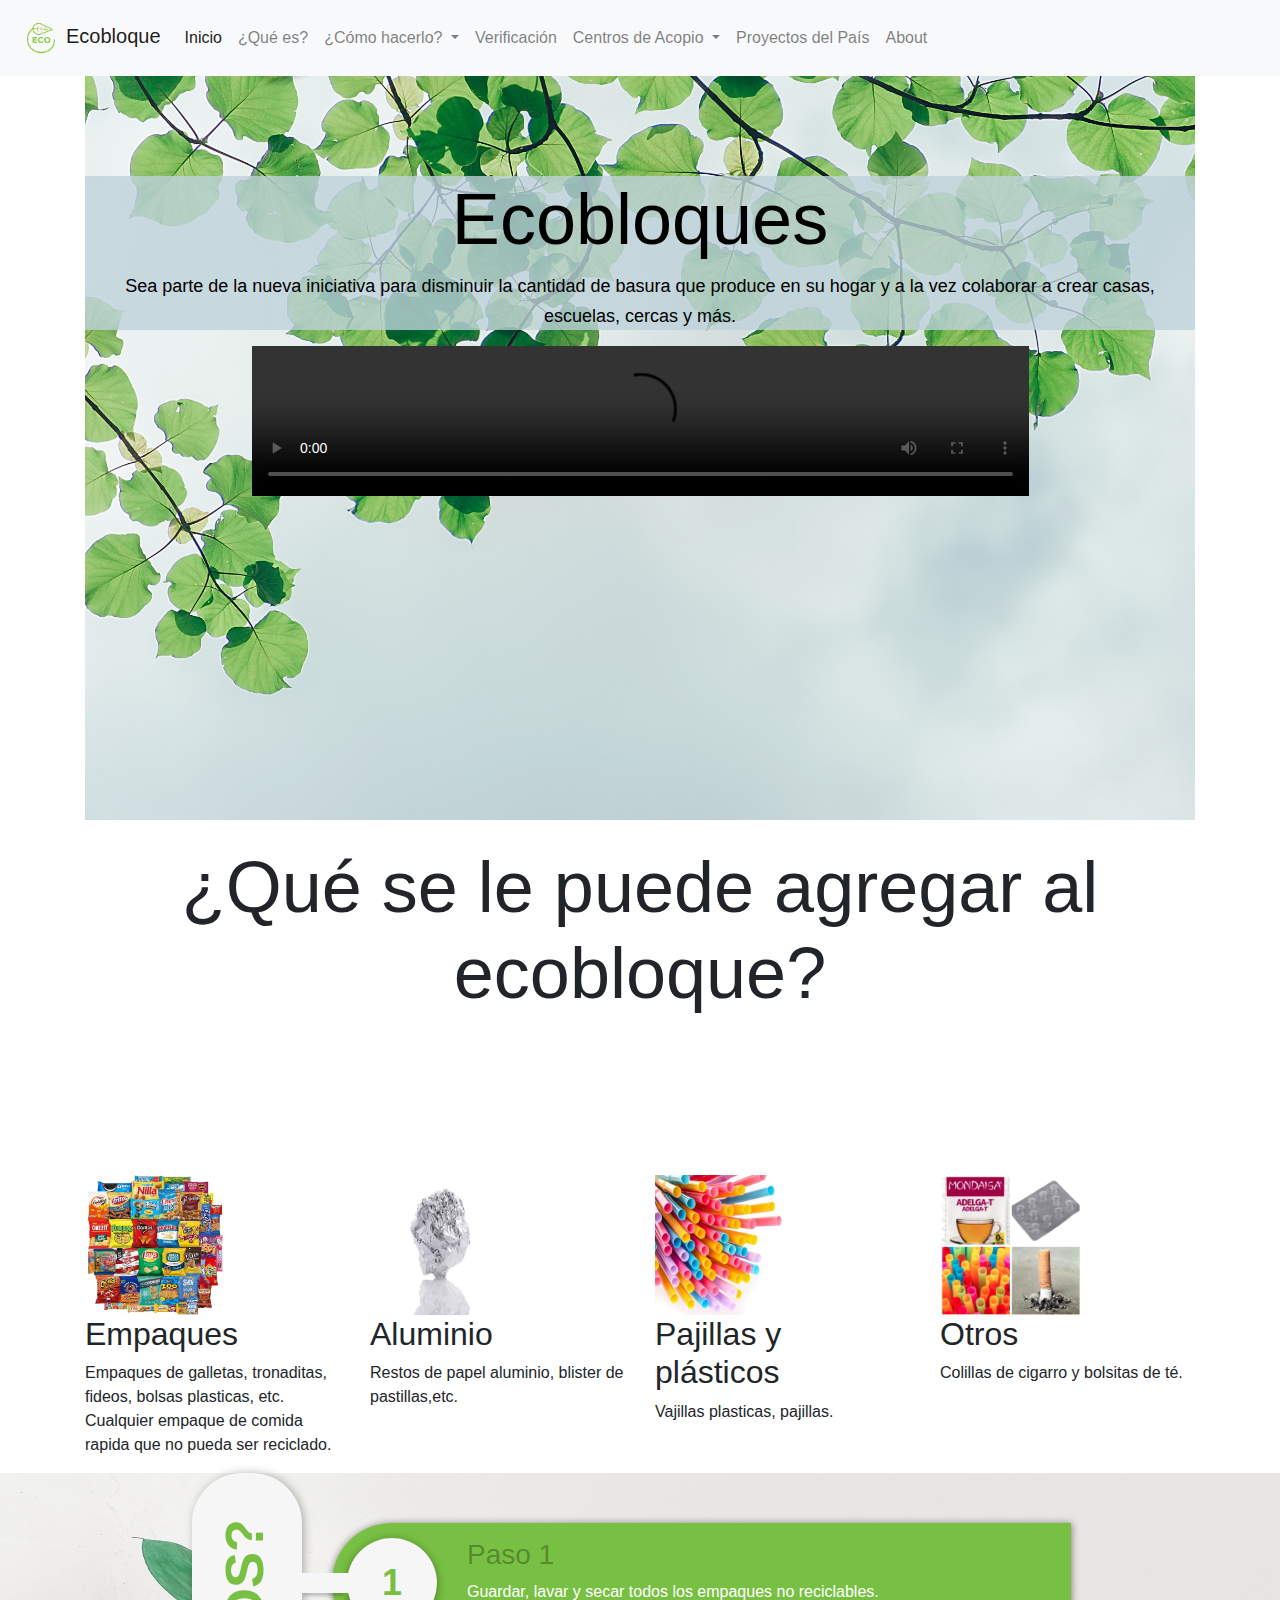
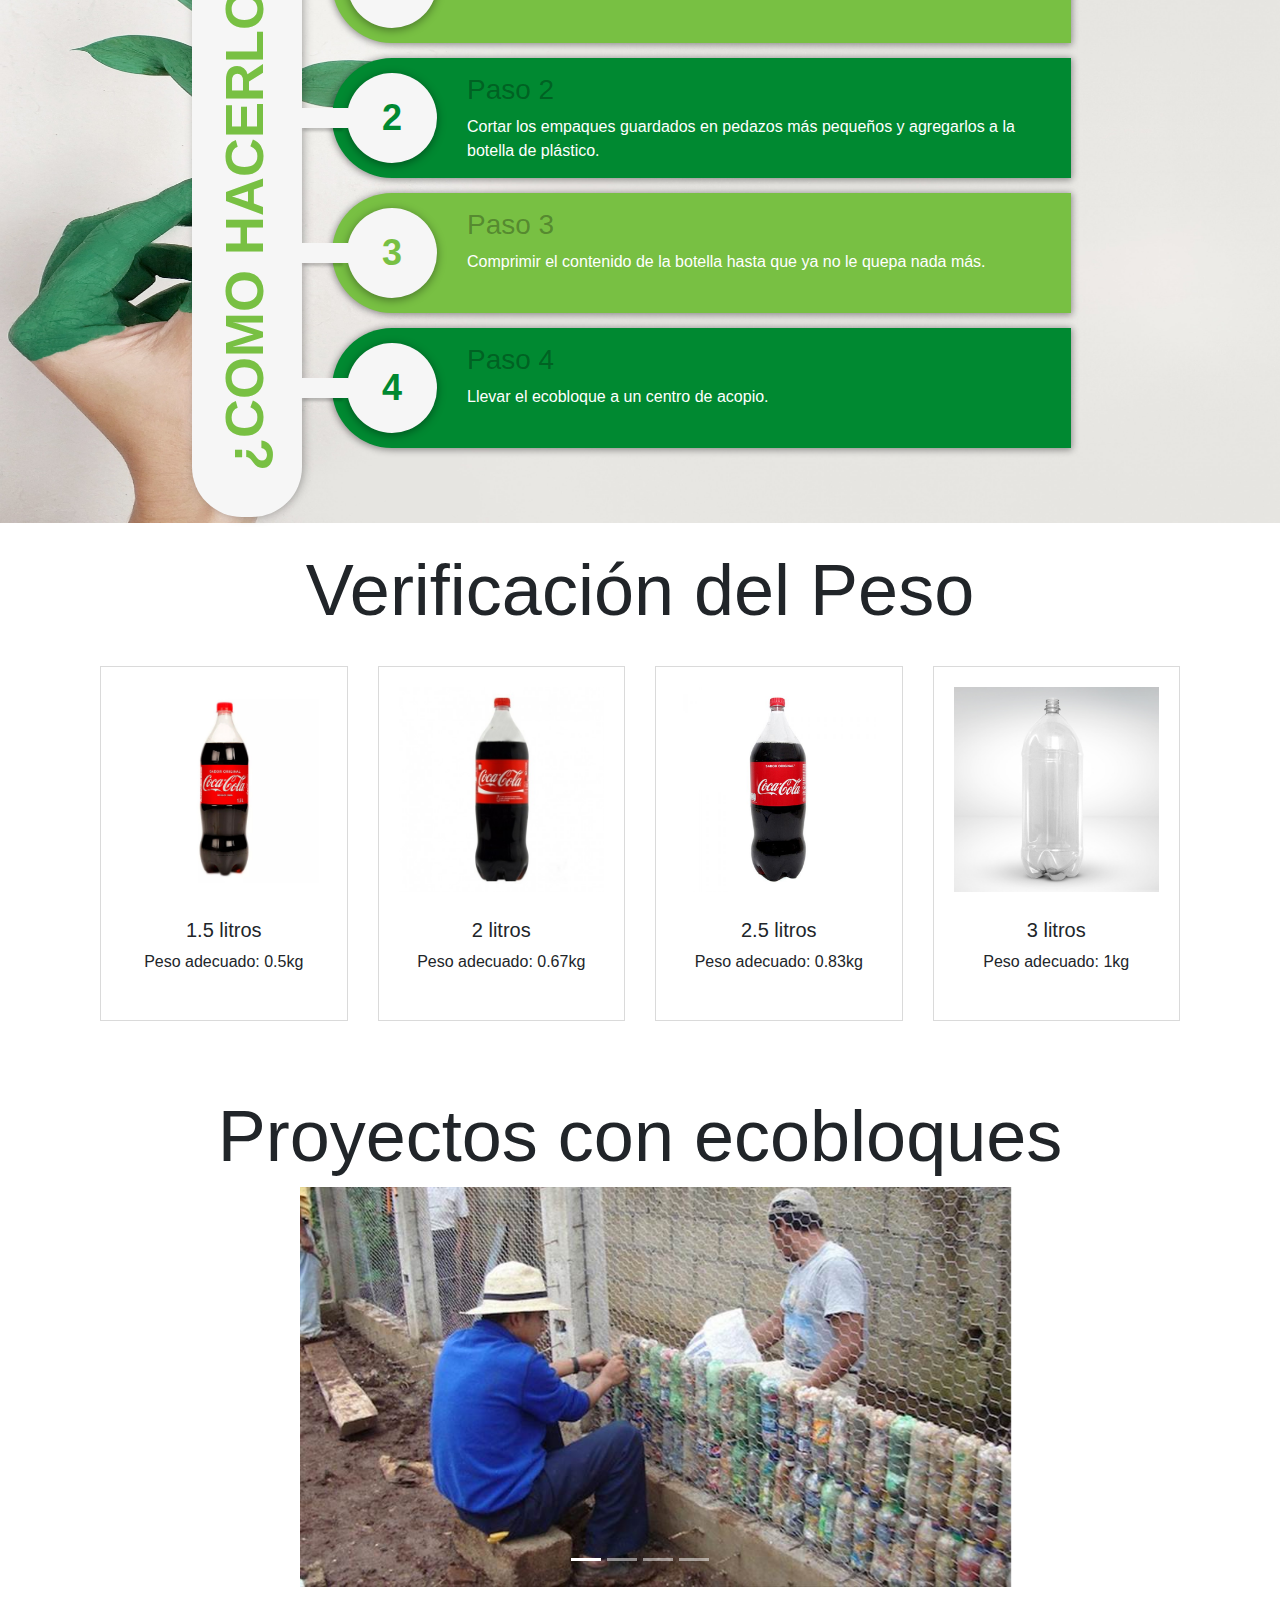
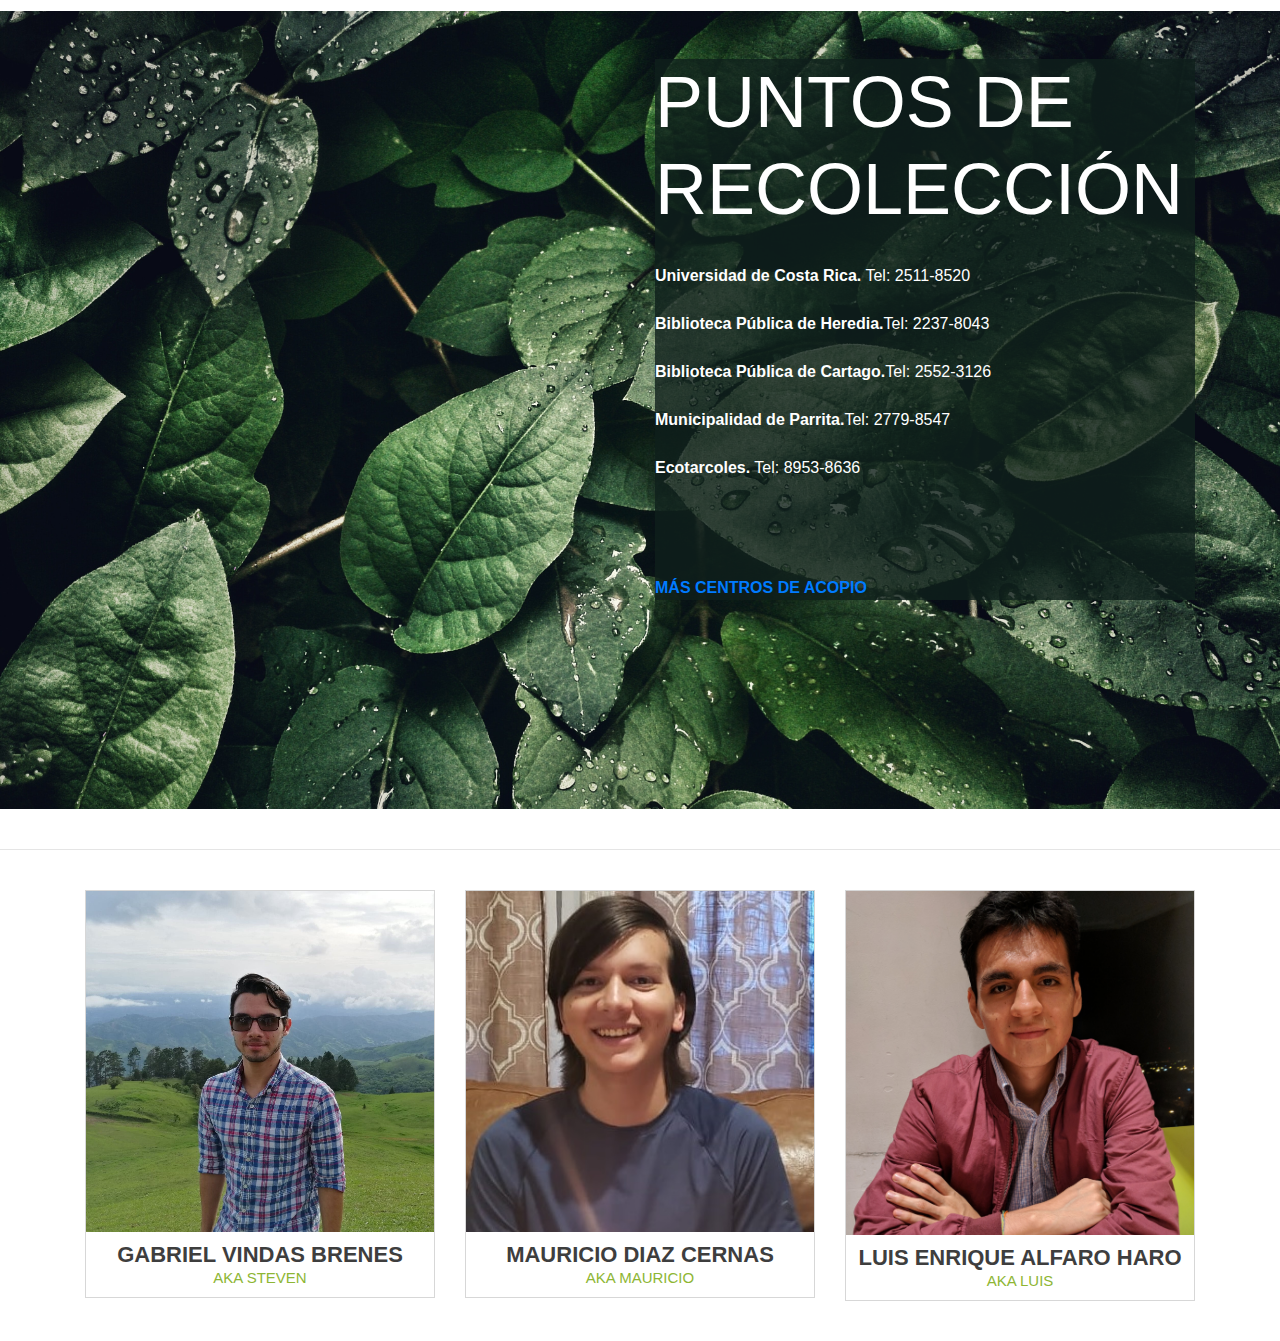
==== labs/ecobloque/ecobloque.html @ 730d57ee "Update ecobloque.html" ====
<!DOCTYPE html>
<html>
	<head>

		<link rel="stylesheet" type="text/css" href="bootstrap/css/bootstrap.css">				
		<link rel="stylesheet" type="text/css" href="ecobloque.css">
		
		<script src="https://code.jquery.com/jquery-3.3.1.slim.min.js" integrity="sha384-q8i/X+965DzO0rT7abK41JStQIAqVgRVzpbzo5smXKp4YfRvH+8abtTE1Pi6jizo" crossorigin="anonymous"></script>
		<script src="https://cdnjs.cloudflare.com/ajax/libs/popper.js/1.14.7/umd/popper.min.js" integrity="sha384-UO2eT0CpHqdSJQ6hJty5KVphtPhzWj9WO1clHTMGa3JDZwrnQq4sF86dIHNDz0W1" crossorigin="anonymous"></script>

		<meta charset="utf-8">
		<title>Ecobloques</title>

		<script type="text/javascript" src="bootstrap/js/bootstrap.min.js"></script>


	</head>

	<body>
		<!-- Nav bar-->
		<nav class="navbar navbar-expand-lg navbar-light bg-light">
		  <a class="navbar-brand" href="#"><img src="img/ecologo.png" width="50" height="50" class="d-inline-block align-center" alt="">Ecobloque</a>
		  <button class="navbar-toggler" type="button" data-toggle="collapse" data-target="#navbarSupportedContent" aria-controls="navbarSupportedContent" aria-expanded="false" aria-label="Toggle navigation">
		    <span class="navbar-toggler-icon"></span>
		  </button>
		  <div class="collapse navbar-collapse" id="navbarSupportedContent">
		  	<div>
		    <ul class="navbar-nav mr-auto">
		      <li class="nav-item active">
		        <a class="nav-link" href="#">Inicio <span class="sr-only">(current)</span></a>
		      </li>
		      <li class="nav-item">		      
		        <a class="nav-link" href="#definicion">¿Qué es?</a>		    	
		      </li>

		      <li class="nav-item dropdown">
		        <a class="nav-link dropdown-toggle" href="#" id="navbarDropdown" role="button" data-toggle="dropdown" aria-haspopup="true" aria-expanded="false">
		          ¿Cómo hacerlo?
		        </a>
		        <div class="dropdown-menu" aria-labelledby="navbarDropdown">
		          <a class="dropdown-item" href="#materiales">¿Qué deben contener?</a>
		          <a class="dropdown-item" href="#elaboracion">Procedimiento</a>
		          <!--<div class="dropdown-divider"></div>-->		          
		        </div>
		      </li>
		      <li class="nav-item">
		        <a class="nav-link" href="#verificacion">Verificación</a>
		      </li>
		      <li class="nav-item dropdown">
		        <a class="nav-link dropdown-toggle" href="#" id="navbarDropdown" role="button" data-toggle="dropdown" aria-haspopup="true" aria-expanded="false">
		          Centros de Acopio
		        </a>
		        <div class="dropdown-menu" aria-labelledby="navbarDropdown">
		          <a class="dropdown-item" href="#contatti">Ubicación</a>
		          <a class="dropdown-item" href="#contatti">Contacto</a>		          
		        </div>
		      </li>
		      <li class="nav-item">
		        <a class="nav-link" href="#proyectos">Proyectos del País</a>
		      </li>
		      <li class="nav-item">
		        <a class="nav-link" href="#about">About</a>
		      </li>
		    </ul>
		    </div>		    
		  </div>
		</nav>

		<!-- Bloque primero -->
		<div id="definicion" class="container">			
			<div class="leavesimg">				
				<div class="text-center">
					<div class="fondoTitulo">
			        	<h1 class="display-3">Ecobloques</h1>
			        	<p class="lead"><font size="4px">Sea parte de la nueva iniciativa para disminuir la cantidad de basura que produce en su hogar y a la vez colaborar a crear casas, escuelas, cercas y más.</font></p>
			        	<p class="lead">			          	
		        		</p>
		        	</div>

		        	<video src="video/video.mp4" width="70%" controls><p>Problemas de reproduccion del video.</p>
					</video>

	        	</div>			
			</div>
		</div>

		<!-- Materiales que se le agregan -->
	    <div id="materiales" class="container">
	    	<br>
		    <h3 class="display-3 text-center">¿Qué se le puede agregar al ecobloque?</h3>
		    <div class="row">    	
		      <div class="col-lg-3">
		        <svg class="bd-placeholder-img rounded-circle" preserveAspectRatio="xMidYMid slice" focusable="false" role="img"><img src="img/mat1.jpg" width="140px" height="140px"></svg>
		        <h2>Empaques</h2>
		        <p>Empaques de galletas, tronaditas, fideos, bolsas plasticas, etc.  Cualquier empaque de comida rapida que no pueda ser reciclado.</p>		        
		      </div><!-- /.col-lg-4 -->
		      <div class="col-lg-3">
		        <svg class="bd-placeholder-img rounded-circle" preserveAspectRatio="xMidYMid slice" focusable="false" role="img" aria-label="Placeholder: 140x140"><img src="img/mat2.jpg" width="140px" height="140px"></svg>
		        <h2>Aluminio</h2>
		        <p>Restos de papel aluminio, blister de pastillas,etc.</p>		        
		      </div><!-- /.col-lg-4 -->
		      <div class="col-lg-3">
		        <svg class="bd-placeholder-img rounded-circle" preserveAspectRatio="xMidYMid slice" focusable="false" role="img" aria-label="Placeholder: 140x140"><img src="img/mat3.jpg" width="140px" height="140px"></svg>
		        <h2>Pajillas y plásticos</h2>
		        <p>Vajillas plasticas, pajillas.</p>	        
		      </div><!-- /.col-lg-4 -->
		      <div class="col-lg-3">
		        <svg class="bd-placeholder-img rounded-circle" preserveAspectRatio="xMidYMid slice" focusable="false" role="img" aria-label="Placeholder: 140x140"><img src="img/mat4.png" width="140px" height="140px"></svg>
		        <h2>Otros</h2>
		        <p>Colillas de cigarro y bolsitas de té.</p>       
		      </div><!-- /.col-lg-4 -->
		    </div><!-- /.row -->
		</div>

		<!-- Proceso de elaboración-->
		<div id ="elaboracion" class="processimg">
			<div class="container">
		
				<div class="row">
					<div class="how-it-work clearfix">
			        		<div class="main-how-it">
			        			<h4> ¿Como hacerlos<span class="bg-theme"></span>?</h4>
			        		</div>
				    		<div class="panel panel-default col-sm-10 col-sm-offset-2">
							  <div class="panel-body">
							  	<span> 1 </span> <h3 class="step-heading"> Paso 1 </h3>
							    Guardar, lavar y secar todos los empaques no reciclables.
							  </div>
							</div>       	

				    		<div class="panel panel-default col-sm-10 col-sm-offset-2">
							  <div class="panel-body">
							  	<span> 2 </span> <h3 class="step-heading"> Paso 2 </h3>
							    Cortar los empaques guardados en pedazos más pequeños y agregarlos a la botella de plástico.
							  </div>
							</div>
				    	
				    		<div class="panel panel-default col-sm-10 col-sm-offset-2">
							  <div class="panel-body">
							  	<span> 3 </span> <h3 class="step-heading"> Paso 3 </h3>
							    Comprimir el contenido de la botella hasta que ya no le quepa nada más.
							  </div>
							</div>
				    	
				    		<div class="panel panel-default col-sm-10 col-sm-offset-2">
							  <div class="panel-body">
							  	<span> 4 </span> <h3 class="step-heading"> Paso 4 </h3>
							    Llevar el ecobloque a un centro de acopio.
							  </div>
							</div>
				        	
				        </div>
				</div>
			</div>
		</div>

		<!-- Peso verificacion -->
	    <div id="verificacion" class="container">
	    	<br>
	    	<h2 class="display-3 text-center">Verificación del Peso</h2> 
	    	<br>
	          <div class="col-md-12">
	              <div class="row">
	                      <div class="col-md-3" >
	                        <div class="item-box-blog">
	                          <div class="item-box-blog-image">	                            
	                            <figure> <img alt="" src="img/15litros.jpg" height="2000px"> </figure>
	                          </div>
	                          <div class="item-box-blog-body">	                            
	                            <div class="item-box-blog-heading">	                              
	                                <h5>1.5 litros</h5>	                              
	                            </div>	                            
	                            <div class="item-box-blog-text">
	                              <p>Peso adecuado: 0.5kg</p>
	                            </div>	                            
	                          </div>
	                        </div>
	                      </div>
	                      <div class="col-md-3" >
	                        <div class="item-box-blog">
	                          <div class="item-box-blog-image">	                            
	                            <figure> <img alt="" src="img/2litros.jpg"> </figure>
	                          </div>
	                          <div class="item-box-blog-body">
	                            <!--Heading-->
	                            <div class="item-box-blog-heading">
	                              
	                                <h5>2 litros</h5>
	                              
	                            </div>	                            
	                            <div class="item-box-blog-text">
	                              <p>Peso adecuado: 0.67kg</p>
	                            </div>	                           
	                          </div>
	                        </div>
	                      </div>
	                      <div class="col-md-3" >
	                        <div class="item-box-blog">
	                          <div class="item-box-blog-image">	                            
	                            <figure> <img alt="" src="img/25litros.jpg"> </figure>
	                          </div>
	                          <div class="item-box-blog-body">	                            
	                            <div class="item-box-blog-heading">	                              
	                                <h5>2.5 litros</h5>	                              
	                            </div>	                            
	                            <div class="item-box-blog-text">
	                              <p>Peso adecuado: 0.83kg</p>
	                            </div>	                            
	                          </div>
	                        </div>
	                      </div>
	                      <div class="col-md-3" >
	                        <div class="item-box-blog">
	                          <div class="item-box-blog-image">	                            
	                            <figure> <img alt="" src="img/3litros.jpg"> </figure>
	                          </div>
	                          <div class="item-box-blog-body">	                            
	                            <div class="item-box-blog-heading">	                              
	                                <h5>3 litros</h5>	                              
	                            </div>	                            
	                            <div class="item-box-blog-text">
	                              <p>Peso adecuado: 1kg</p>
	                            </div>	                            
	                          </div>
	                        </div>
	                      </div>
	              </div>	            
	          </div>	          
	    </div>
	    <br><br><br>

		<!-- Proyectos del pais -->

		<h1 id="proyectos" class="display-3 text-center">Proyectos con ecobloques</h1>
		<div id="myCarousel" class="carousel slide" data-ride="carousel">
		    <ol class="carousel-indicators">
		      <li data-target="#myCarousel" data-slide-to="0" class="active"></li>
		      <li data-target="#myCarousel" data-slide-to="1"></li>
		      <li data-target="#myCarousel" data-slide-to="2"></li>
		      <li data-target="#myCarousel" data-slide-to="3"></li>
		    </ol>
		    <div class="carousel-inner">
		      <div class="carousel-item active">
		        <svg class="bd-placeholder-img" preserveAspectRatio="xMidYMid slice" focusable="false" role="img"><img src="img/proyecto2.jpg" height="400px"></svg>
		      </div>
		      <div class="carousel-item">
		        <svg class="bd-placeholder-img" preserveAspectRatio="xMidYMid slice" focusable="false" role="img"><img src="img/proyecto1.jpg" height="400px"></svg>
		      </div>
		      <div class="carousel-item">
		        <svg class="bd-placeholder-img" preserveAspectRatio="xMidYMid slice" focusable="false" role="img"><img src="img/proyecto3.jpg" height="400px"></svg>
		      </div>
		      <div class="carousel-item">
		        <svg class="bd-placeholder-img" preserveAspectRatio="xMidYMid slice" focusable="false" role="img"><img src="img/proyecto4.jpg" height="400px"></svg>
		      </div>
		    </div>

		    <a class="carousel-control-prev" href="#myCarousel" role="button" data-slide="prev">
		      <span class="carousel-control-prev-icon" aria-hidden="true"></span>
		      <span class="sr-only">Previous</span>
		    </a>
		    <a class="carousel-control-next" href="#myCarousel" role="button" data-slide="next">
		      <span class="carousel-control-next-icon" aria-hidden="true"></span>
		      <span class="sr-only">Next</span>
		    </a>
		  </div>
		<br>

	    <!-- Centros de acopio -->
	    
	    <div class="row" id="contatti">
			<div class="container mt-5" >
		    <div class="row" style="height:550px;">
		      <div class="col-md-6 maps" >
		      	<iframe src="https://www.google.com/maps/d/embed?mid=1wext24zAIDQLqDRbGjTTcgdt1OmlHKTA" frameborder="0" style="border:0" allowfullscreen ></iframe>		        
		      </div>
		      <div class="col-md-6">
		      	<div class="fondoPuntosRec">
			        <h2 class="text-uppercase display-3 text-white">Puntos de Recolección</h2>
			        <div class="text-white">		        
			        <br>
			        <b class="font-weight-bold">Universidad de Costa Rica.</b> Tel: 2511-8520<br><br>
			        <b class="font-weight-bold">Biblioteca Pública de Heredia.</b>Tel: 2237-8043<br><br>
			        <b class="font-weight-bold">Biblioteca Pública de Cartago.</b>Tel: 2552-3126<br><br>
			        <b class="font-weight-bold">Municipalidad de Parrita.</b>Tel: 2779-8547<br><br>
			        <b class="font-weight-bold">Ecotarcoles.</b> Tel: 8953-8636<br><br>
			        <br><br><br>
			        <a class="text-uppercase mt-5 font-weight-bold"href="https://www.facebook.com/zerodesperdiciocr/photos/a.531539953875711/842323006130736/?type=3&theater">Más centros de acopio</Strong></a><br>
			    </div>
		        </div>
		      </div>

		    </div>
			</div>
		</div>

		<br>
		<hr>
		<br>
		<!-- ABOUT -->
		<div id="about" class="container">
		<div class="row">
			<div class="[ col-sm-6 col-md-offset-2 col-md-4 ]">
				<div class="[ info-card ]">
					<img style="width: 100%" src="img/Gabriek.jpg" />
					<div class="[ info-card-details ] animate">
						<div class="[ info-card-header ]">
							<h1> Gabriel Vindas Brenes </h1>
							<h3> aka Steven </h3>
						</div>
						<div class="[ info-card-detail ]">
							
							<p>Estudiante avanzado de Ingenieria en Computación Sede Cartago, apasionado por viajes en bicicleta y la comida cara.</p>
							<!-- *-*-*-*-*-*-*-*-*-*-*-*  ANIMATED ICONS  *-*-*-*-*-*-*-*-*-*-*-* -->
    						<div class="social">
								<a title="Github" href="https://github.com/Viga11"> <img src="img/github.png" width="50" height="46" /> </a>
							</div>
						</div>
					</div>
				</div>
			</div>
    		<div class="[ col-sm-6 col-md-4 ]">
				<div class="[ info-card ]">
					<img style="width: 100%" src="img/Mauricio.jpg" />
					<div class="[ info-card-details ] animate">
						<div class="[ info-card-header ]">
							<h1> Mauricio Diaz Cernas</h1>
							<h3> aka Mauricio</h3>
						</div>
						<div class="[ info-card-detail ]">
							
							<p>Estudiante avanzado de Ingenieria en Computación Sede San José, apasionado las partidas blitz de Ajedrez y los juegos de Sega.</p>
						<!-- *-*-*-*-*-*-*-*-*-*-*-*  ANIMATED ICONS  *-*-*-*-*-*-*-*-*-*-*-* -->
 								<div class="social">
									<a title="Github" href="https://github.com/maudc98"> <img src="img/github.png" width="50" height="46" /> </a>
							</div>
						</div>
					</div>
				</div>
			</div>
			<div class="[ col-sm-6 col-md-4 ]">
				<div class="[ info-card ]">
					<img style="width: 100%" src="img/Maluma.jpg" />
					<div class="[ info-card-details ] animate">
						<div class="[ info-card-header ]">
							<h1> Luis Enrique ALfaro Haro </h1>
							<h3> aka Luis</h3>
						</div>
						<div class="[ info-card-detail ]">
							
							<p>Estudiante avanzado de Ingenieria en Computación Sede San José, pentesting certificado, apasionado por las redes descentralizadas y los animales en general </p>
						<!-- *-*-*-*-*-*-*-*-*-*-*-*  ANIMATED ICONS  *-*-*-*-*-*-*-*-*-*-*-* -->
    							<div class="social">
									<a title="Github" href="https://github.com/LuisAlfaro96"> <img src="img/github.png" width="50" height="46" /> </a>
							</div>
						</div>
					</div>
				</div>
			</div>

		</div>

		</div>



	</body>
</html>
---- labs/ecobloque/ecobloque.css ----
html, body {
      margin: 0;
      padding: 0;
      width: 100%;
      scroll-behavior: smooth;
}

body {
      font-family: "Helvetica Neue",sans-serif;
      font-weight: lighter;
}

header {
      width: 100%;
      height: 100vh;
      background: url(.jpg) no-repeat 50% 50%;
      background-size: cover;
}


nav {
      position: fixed;
      /*width: 50%;
      line-height: 60px;*/
}

nav div div{
      /*background-color: red;*/
      width: 100%;
      float: right;
}

.navbar-dark .navbar-nav .nav-bar{
  color: silver;
}

.fondoTitulo{
      background-color: rgba(190,210,217,0.8);
}

.leavesimg{      
      padding-top: 100px;
      width: auto;
      height: 744px;            
      background-image: url("img/branches.jpg");
      background-color: #3C6640;
      color:black;
      text-align: center;
      background-size: cover;      
}



#id1 .container{
      background-color: black;
}
.dropdown-item{      
      float: left;
}



.menu-icon {
      line-height: 60px;
      width: 100%;
      background: #000;
      text-align: right;
      box-sizing: border-box;
      padding: 15px 24px;
      cursor: pointer;
      color: #fff;
      display: none;
}


/*CSS para los steps*/
.processimg{
      background-image: url("img/paintedhand.jpg");
      width: 100%;
      background-repeat: no-repeat;
      background-size: 100% 100%;
}
.how-it-work {
      margin-top: 50px;
      margin-left: 210px;
      margin-bottom: 60px;
      position: relative;
}
.main-how-it {
      /*padding-left: 10px;*/
      margin-left: 0px; 
      position: absolute;
      top: 217px;
      left: -355px;
      background: #f6f6f6;
      width: 644px;
      height: 110px;
      transform: rotate(-90deg);
      border-radius: 50px;
      box-shadow: 0px 2px 11px -2px rgba(0,0,0,0.4);
}
.main-how-it h4 {
      font-size: 54px;
      padding-top: 20px;
      text-align: center;
      text-transform: uppercase;
      color:#78c043;
      font-weight: 800;
}
.bg-theme {
      color: #008931;
}
.how-it-work .panel {
      margin-left: 52px;
      border-top-left-radius: 60px;
      border-bottom-left-radius: 60px;
      color:#fff;
      font-size: 16px;
      background: #008931;
      box-shadow: 0px 1px 7px 1px rgba(0,0,0,0.4);
      margin-bottom:15px;
}
.how-it-work .panel span,
.how-it-work .panel:hover span  {
      -webkit-transition: all ease-out 0.3s;
      -moz-transition: all ease-out 0.3s;
      -o-transition: all ease-out 0.3s;
      transition: all ease-out 0.3s;
}
.how-it-work .panel:hover span {
      background: rgba(0,0,0,0.4);
}
.how-it-work .panel:nth-child(even) {
      background: #78c043;
}
.how-it-work .panel-body {

      overflow-y: auto;
      overflow: visible;
      height: 120px;
      padding-left: 120px;
      position: relative;
}
.how-it-work .panel-body span {

      position: absolute;
      top: 15px;
      left: 0px;
      width: 90px;
      height: 90px;
      line-height: 90px;
      color: #008931;
      background: #f6f6f6;
      text-align: center;     
      font-size: 36px;
      font-weight: 800;
      border-radius: 50%;
      box-shadow: 0px 2px 10px rgba(0,0,0,0.4);
}
.how-it-work .panel-body span:before {
      content: "";
      position: absolute;
      top: 35px;
      left: -49px;
      width: 50px;
      height: 20px;
      background: #f6f6f6;
      box-shadow: 0px 8px 3px -5px rgba(0,0,0,0.2);
}
.how-it-work .panel:nth-child(even) span {
      color: #78c043;
}
.how-it-work .step-heading {
      font-size: 28px;
      margin-top: 0px;
      color: rgba(0,0,0,0.3);
      padding-top:15px;
}

/*css para el carusel*/
.cta-100 {
  margin-top: 100px;
  padding-left: 8%;
  padding-top: 7%;
}
.col-md-4{
    padding-bottom:20px;
}

.white {
  color: #fff !important;
}
.mt{float: left;margin-top: -20px;padding-top: 20px;}
.bg-blue-ui {
  background-color: #708198 !important;
}
figure img{width:300px;}

#blogCarousel {
  padding-bottom: 100px;
}

.blog .carousel-indicators {
  left: 0;
  top: -50px;
  height: 50%;
}


/* The colour of the indicators */

.blog .carousel-indicators li {
  background: #708198;
  border-radius: 50%;
  width: 8px;
  height: 8px;
}

.blog .carousel-indicators .active {
  background: #0fc9af;
}




.item-carousel-blog-block {
  outline: medium none;
  padding: 15px;
}

.item-box-blog {
  border: 1px solid #dadada;
  text-align: center;
  z-index: 4;
  padding: 20px;
}

.item-box-blog-image {
  position: relative;
}

.item-box-blog-image figure img {
  width: 100%;
  height: auto;
}

.item-box-blog-date {
  position: absolute;
  z-index: 5;
  padding: 4px 20px;
  top: -20px;
  right: 8px;
  background-color: #41cb52;
}

.item-box-blog-date span {
  color: #fff;
  display: block;
  text-align: center;
  line-height: 1.2;
}

.item-box-blog-date span.mon {
  font-size: 18px;
}

.item-box-blog-date span.day {
  font-size: 16px;
}

.item-box-blog-body {
  padding: 10px;
}

.item-heading-blog a h5 {
  margin: 0;
  line-height: 1;
  text-decoration:none;
  transition: color 0.3s;
}

.item-box-blog-heading a {
    text-decoration: none;
}

.item-box-blog-data p {
  font-size: 13px;
}

.item-box-blog-data p i {
  font-size: 12px;
}

.item-box-blog-text {
  max-height: 100px;
  overflow: hidden;
}

.mt-10 {
  float: left;
  margin-top: -10px;
  padding-top: 10px;
}

.btn.bg-blue-ui.white.read {
  cursor: pointer;
  padding: 4px 20px;
  float: left;
  margin-top: 10px;
}

.btn.bg-blue-ui.white.read:hover {
  box-shadow: 0px 5px 15px inset #4d5f77;
}

/* Css para mapa */

#contatti{
  background-image: url("img/leaves.jpg");

  background-size: cover;
  
  }
#contatti a{

}


@media (max-width: 575.98px) {

  #contatti{padding-bottom: 800px;}
  #contatti .maps iframe{
    width: 100%;
    height: 450px;
  }
 }


@media (min-width: 576px) {

   #contatti{padding-bottom: 800px;}

   #contatti .maps iframe{
     width: 100%;
     height: 450px;
   }
 }

@media (min-width: 768px) {

  #contatti{padding-bottom: 350px;}

  #contatti .maps iframe{
    width: 100%;
    height: 850px;
  }
}

@media (min-width: 992px) {
  #contatti{padding-bottom: 200px;}

   #contatti .maps iframe{
     width: 100%;
     height: 700px;
   }
}



.fondoPuntosRec{
      background-color: rgba(15,31,27,0.8);      
}

/*Carusel de proyectos*/
.bd-placeholder-img {
      font-size: 1.125rem;
      text-anchor: middle;
      -webkit-user-select: none;
      -moz-user-select: none;
      -ms-user-select: none;
      user-select: none;
}

@media (min-width: 768px) {
      .bd-placeholder-img-lg {
      font-size: 3.5rem;
      }
}

.carousel slide{
      background-color: black;
}

/*CSS About*/
.animate {
            -webkit-transition: all 0.3s ease-in-out;
            -moz-transition: all 0.3s ease-in-out;
            -o-transition: all 0.3s ease-in-out;
            -ms-transition: all 0.3s ease-in-out;
            transition: all 0.3s ease-in-out;
      }
      .info-card {
            width: 100%;
            border: 1px solid rgb(215, 215, 215);
            position: relative;
            font-family: 'Lato', sans-serif;
            margin-bottom: 20px;
            overflow: hidden;
      }
      .info-card > img {
            width: 100px;
            margin-bottom: 60px;
      }
      .info-card .info-card-details,
      .info-card .info-card-details .info-card-header  {
            width: 100%;
            height: 100%;
            position: absolute;
            bottom: -100%;
            left: 0;
            padding: 0 15px;
            background: rgb(255, 255, 255);
            text-align: center;
      }
      .info-card .info-card-details::-webkit-scrollbar {
            width: 8px;
      }
      .info-card .info-card-details::-webkit-scrollbar-button {
            width: 8px;
            height: 0px;
      }
      .info-card .info-card-details::-webkit-scrollbar-track {
            background: transparent;
      }
      .info-card .info-card-details::-webkit-scrollbar-thumb {
            background: rgb(160, 160, 160);
      }
      .info-card .info-card-details::-webkit-scrollbar-thumb:hover {
            background: rgb(130, 130, 130);
      }           

      .info-card .info-card-details .info-card-header {
            height: auto;           
            bottom: 100%;
            padding: 10px 5px;
      }
      .info-card:hover .info-card-details {
            bottom: 0px;
            overflow: auto;
            padding-bottom: 25px;
      }
      .info-card:hover .info-card-details .info-card-header {
            position: relative;
            bottom: 0px;
            padding-top: 45px;
            padding-bottom: 25px;
      }
      .info-card .info-card-details .info-card-header h1,   
      .info-card .info-card-details .info-card-header h3 {
            color: rgb(62, 62, 62);
            font-size: 22px;
            font-weight: 900;
            text-transform: uppercase;
            margin: 0 !important;
            padding: 0 !important;
      }
      .info-card .info-card-details .info-card-header h3 {
            color: rgb(142, 182, 52);
            font-size: 15px;
            font-weight: 400;
            margin-top: 5px;
      }
      .info-card .info-card-details .info-card-detail .social {
            list-style: none;
            padding: 0px;
            margin-top: 25px;
            text-align: center;
      }
      .info-card .info-card-details .info-card-detail .social a {
            position: relative;
            display: inline-block;
            min-width: 40px;
            padding: 10px 0px;
            margin: 0px 5px;
            overflow: hidden;
            text-align: center;
            background-color: rgb(215, 215, 215);
            border-radius: 40px;
      }

      a.social-icon {
            text-decoration: none !important;
            box-shadow: 0px 0px 1px rgb(51, 51, 51);
            box-shadow: 0px 0px 1px rgba(51, 51, 51, 0.7);
      }
      a.social-icon:hover {
            color: rgb(255, 255, 255) !important;
      }
      a.facebook {
            color: rgb(59, 90, 154) !important;
      }
      a.facebook:hover {            
            background-color: rgb(59, 90, 154) !important;
      }
      a.twitter {
            color: rgb(45, 168, 225) !important;
      }
      a.twitter:hover {
            background-color: rgb(45, 168, 225) !important;
      }
      a.github {
            color: rgb(51, 51, 51) !important;
      }
      a.github:hover {
            background-color: rgb(51, 51, 51) !important;
      }
      a.google-plus {
            color: rgb(244, 94, 75) !important;
      }
      a.google-plus:hover {
            background-color: rgb(244, 94, 75) !important;
      }
      a.linkedin {
            color: rgb(1, 116, 179) !important;
      }
      a.linkedin:hover {
            background-color: rgb(1, 116, 179) !important;
      }
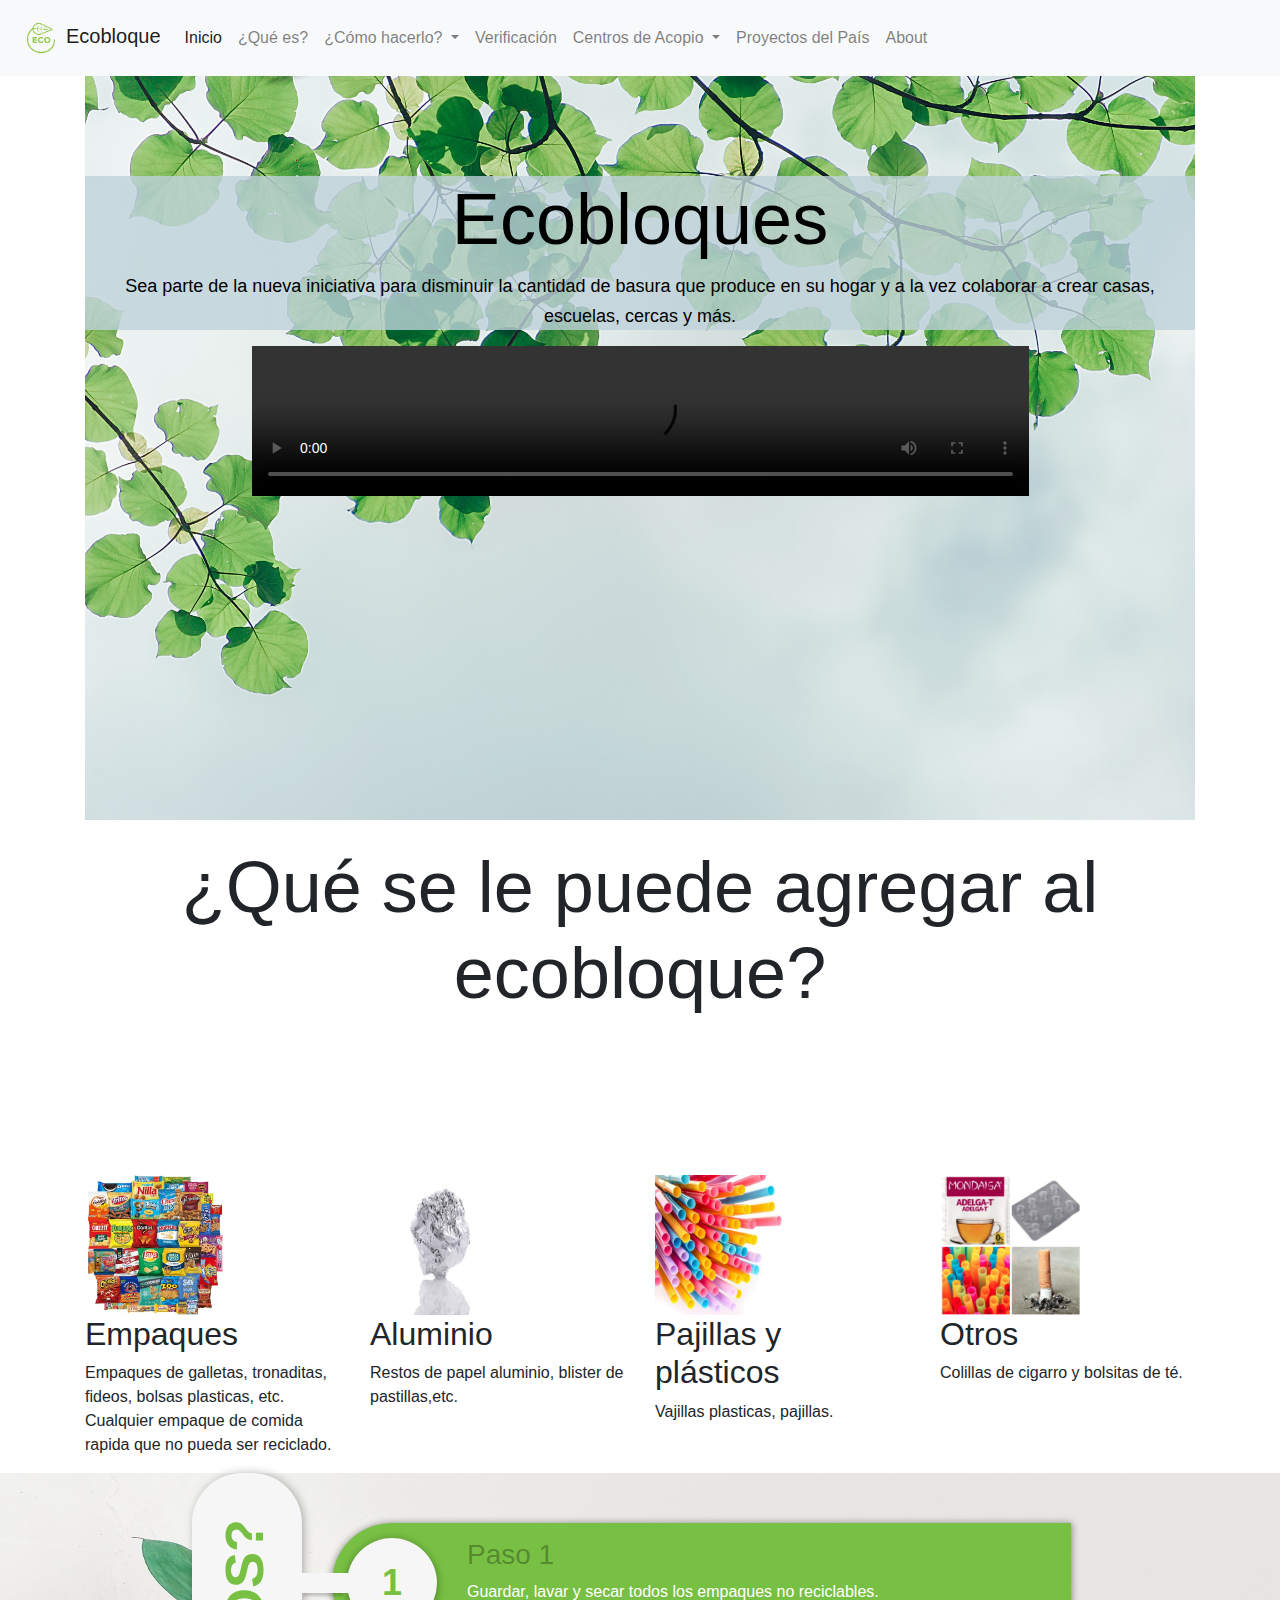
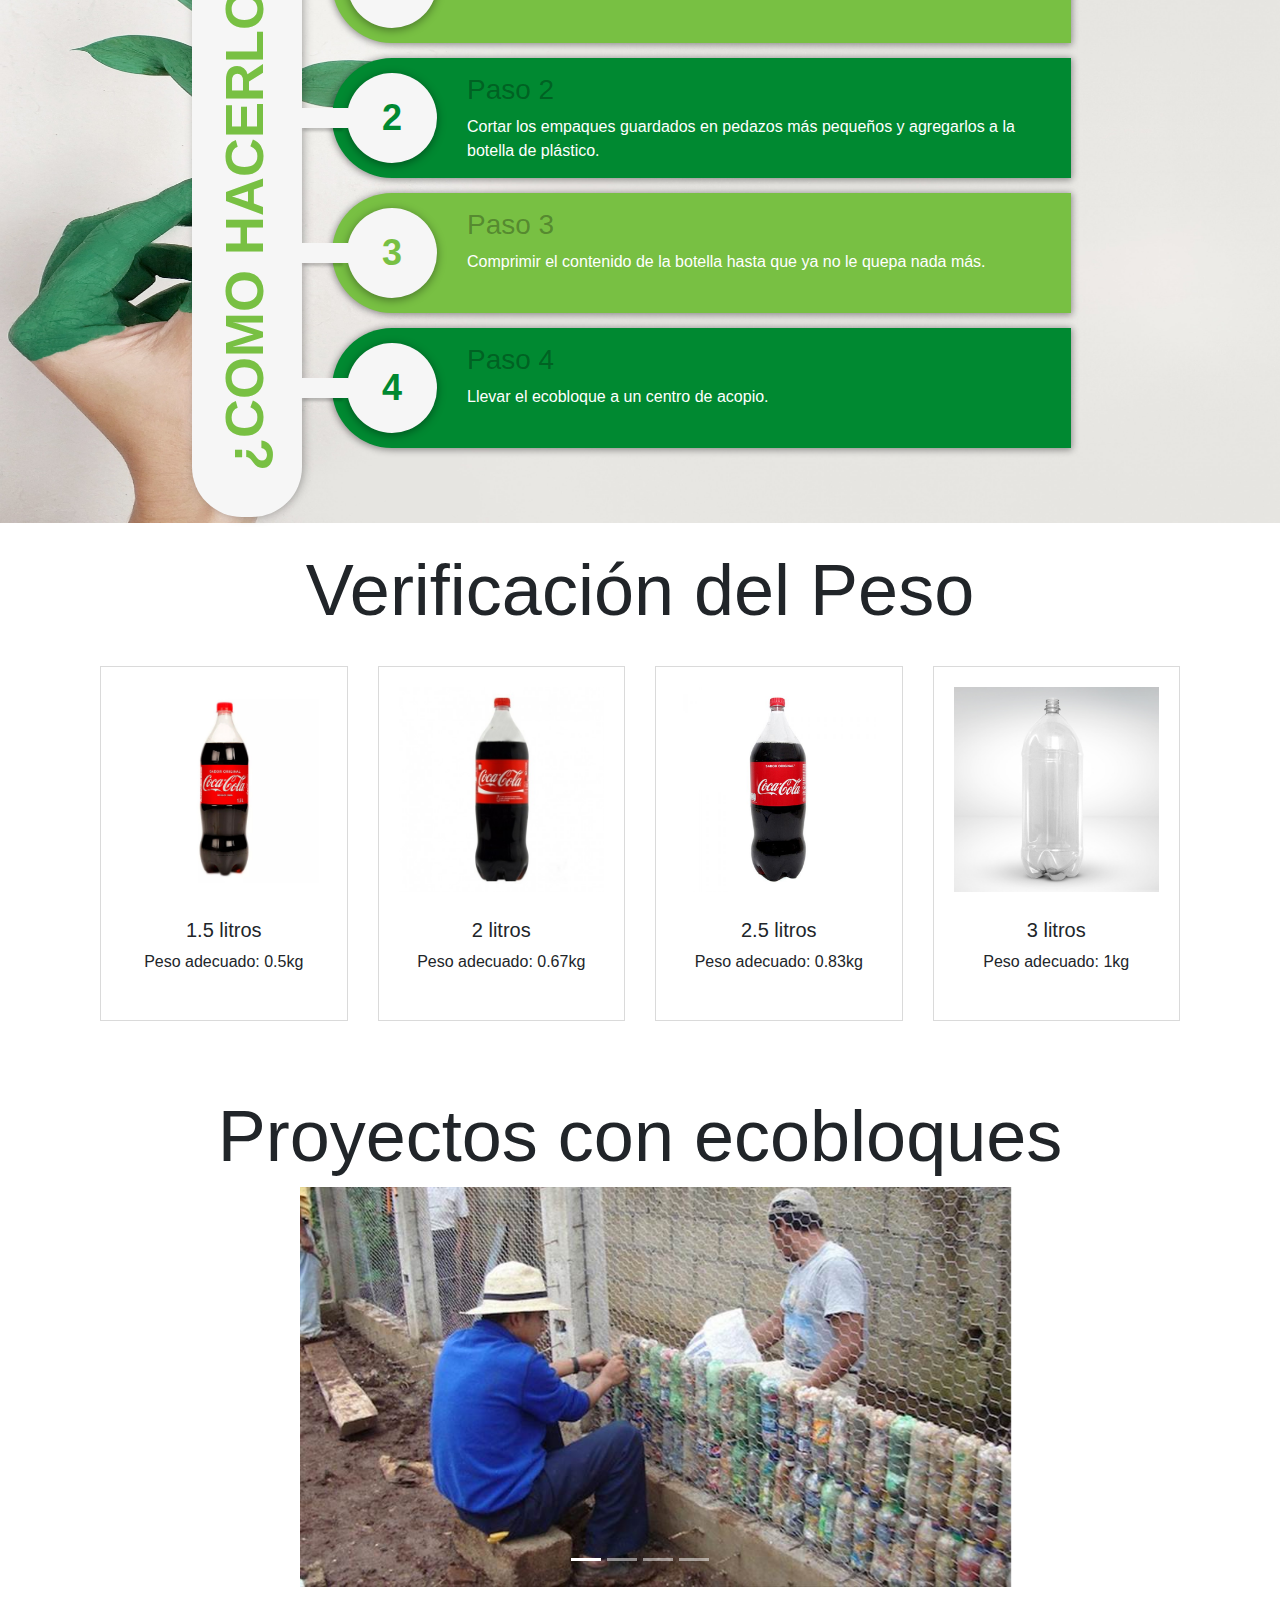
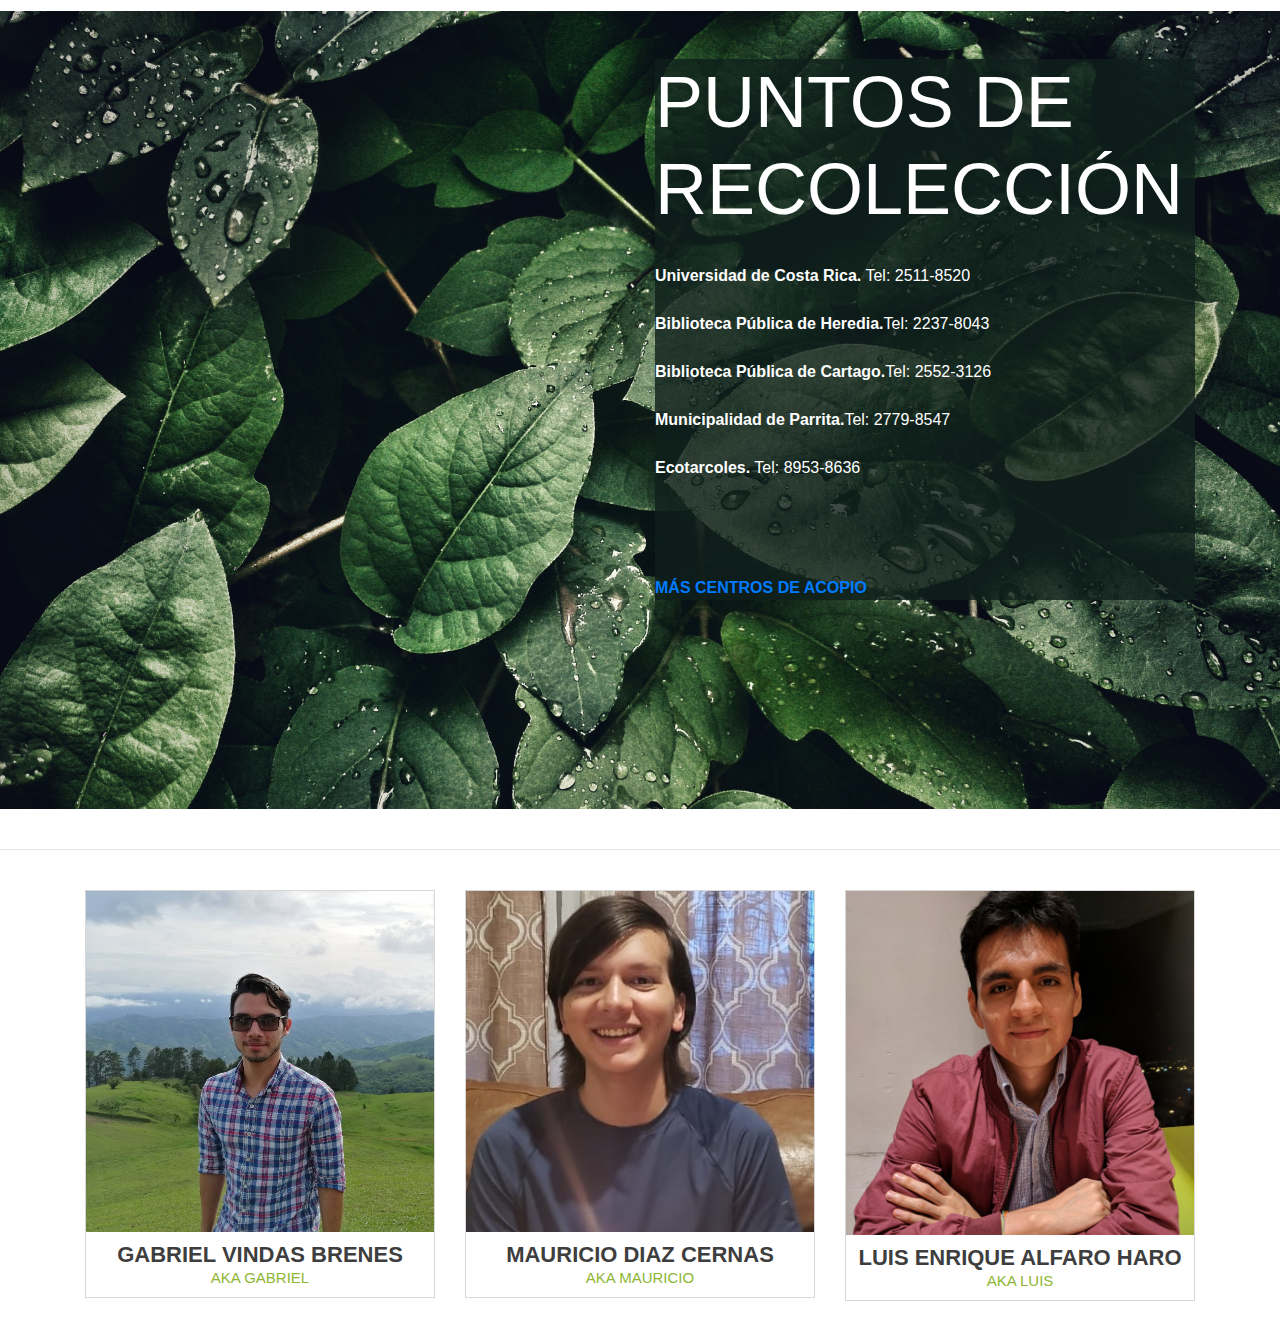
==== commit 874274dc: "Update ecobloque.html" ====
--- a/labs/ecobloque/ecobloque.html
+++ b/labs/ecobloque/ecobloque.html
@@ -306,7 +306,7 @@
 					<div class="[ info-card-details ] animate">
 						<div class="[ info-card-header ]">
 							<h1> Gabriel Vindas Brenes </h1>
-							<h3> aka Steven </h3>
+							<h3> aka Gabriel </h3>
 						</div>
 						<div class="[ info-card-detail ]">
 							
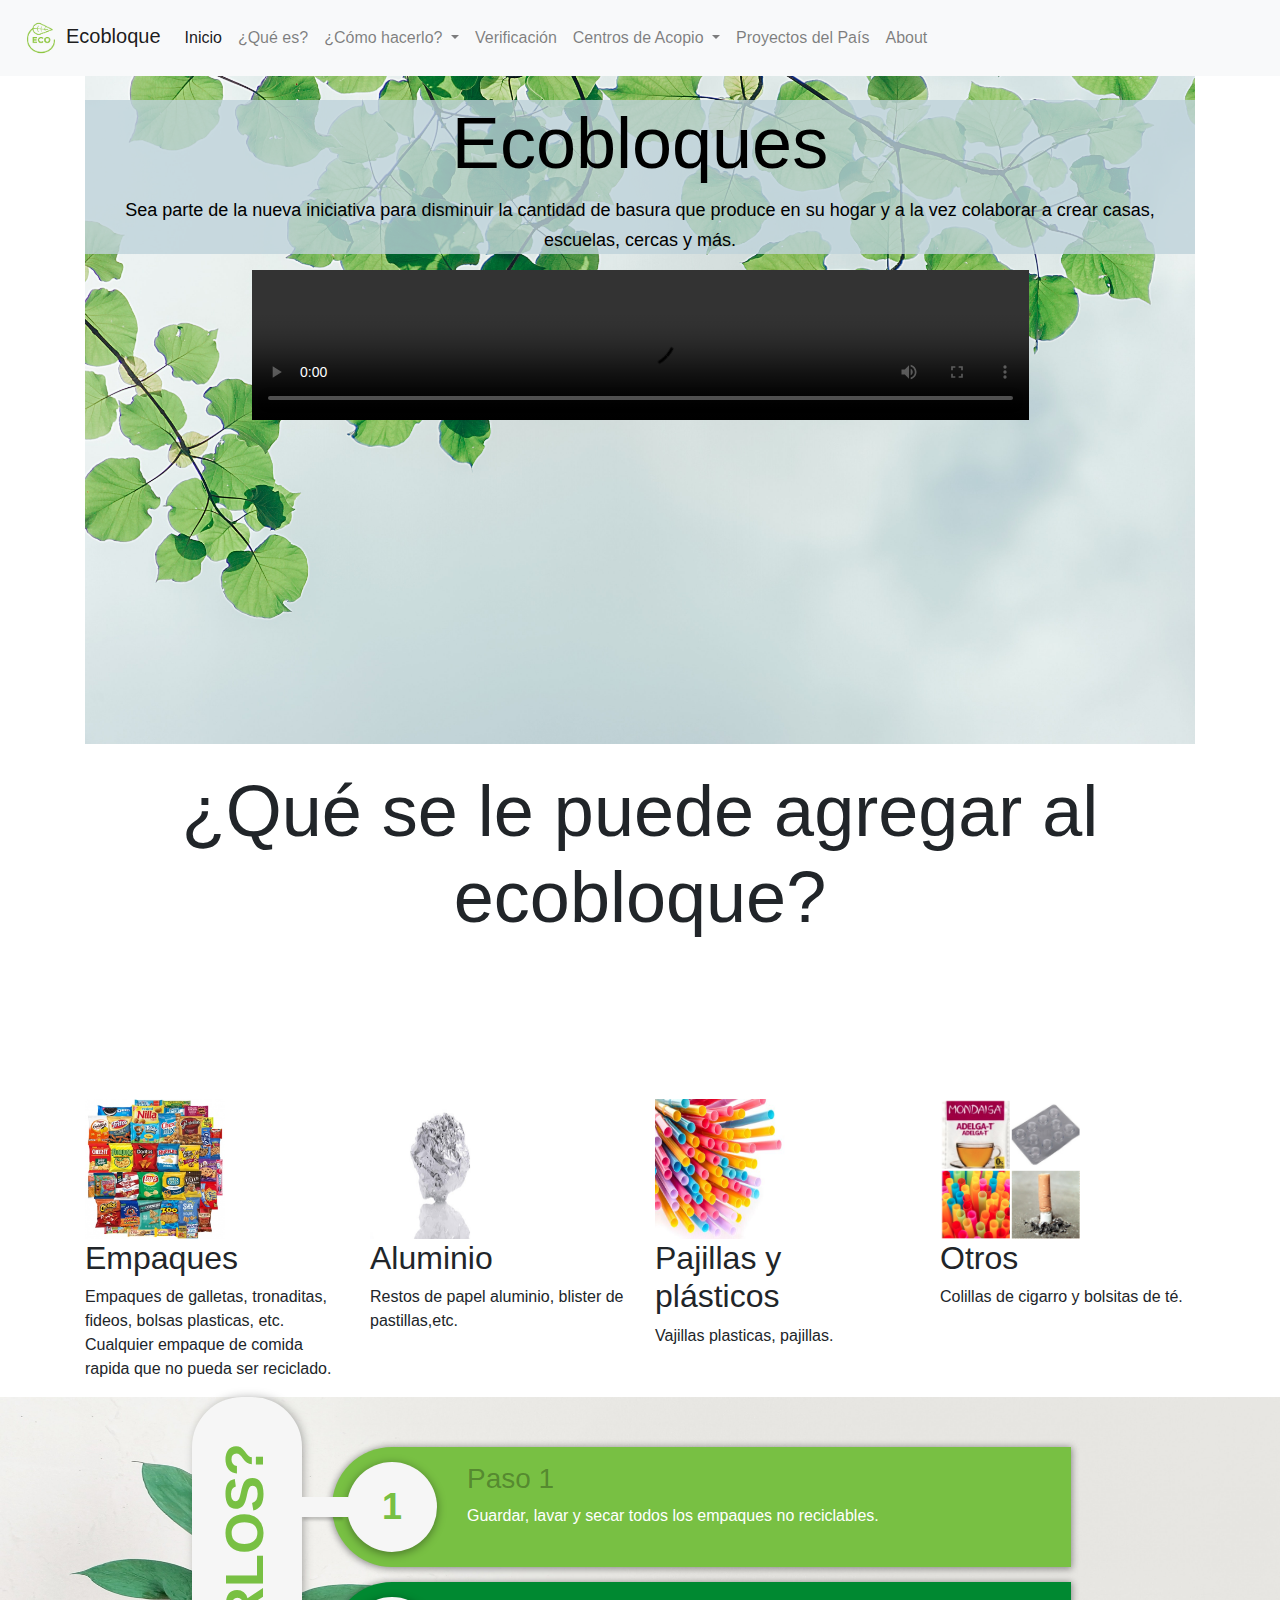
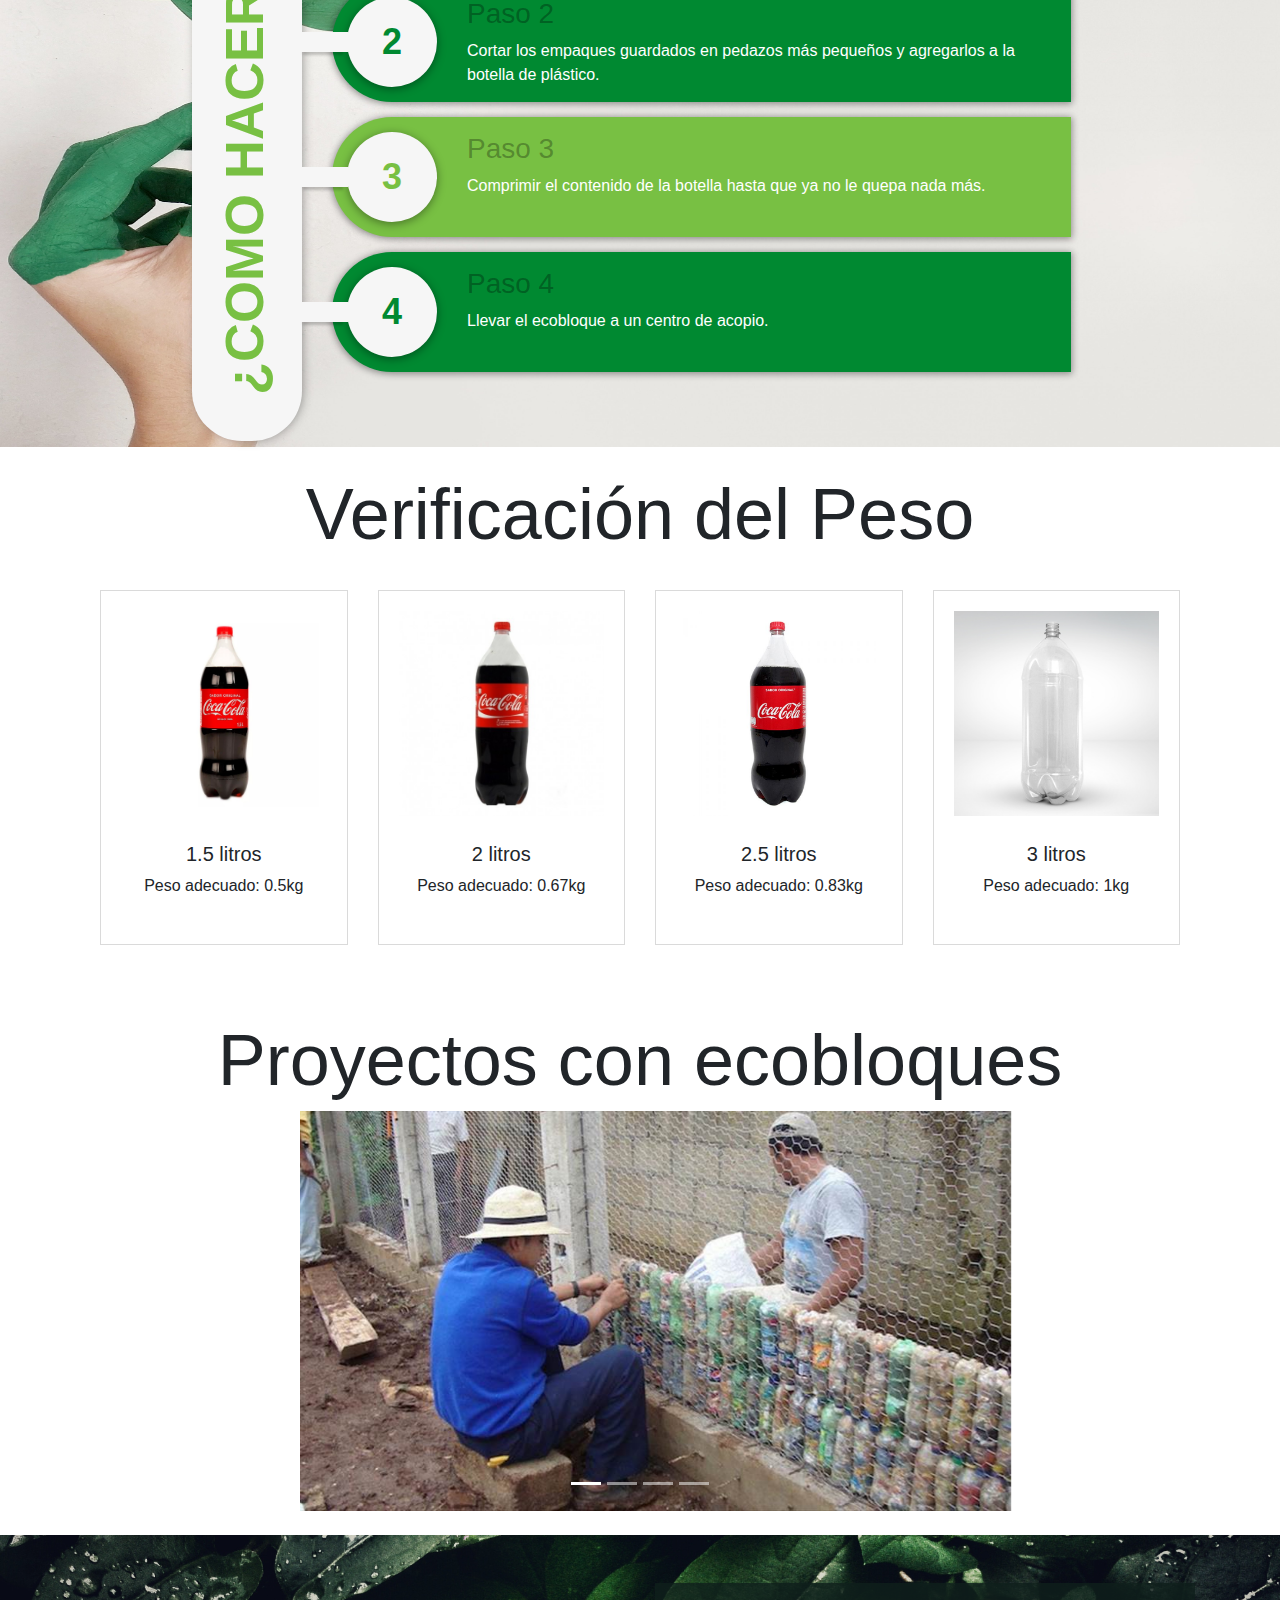
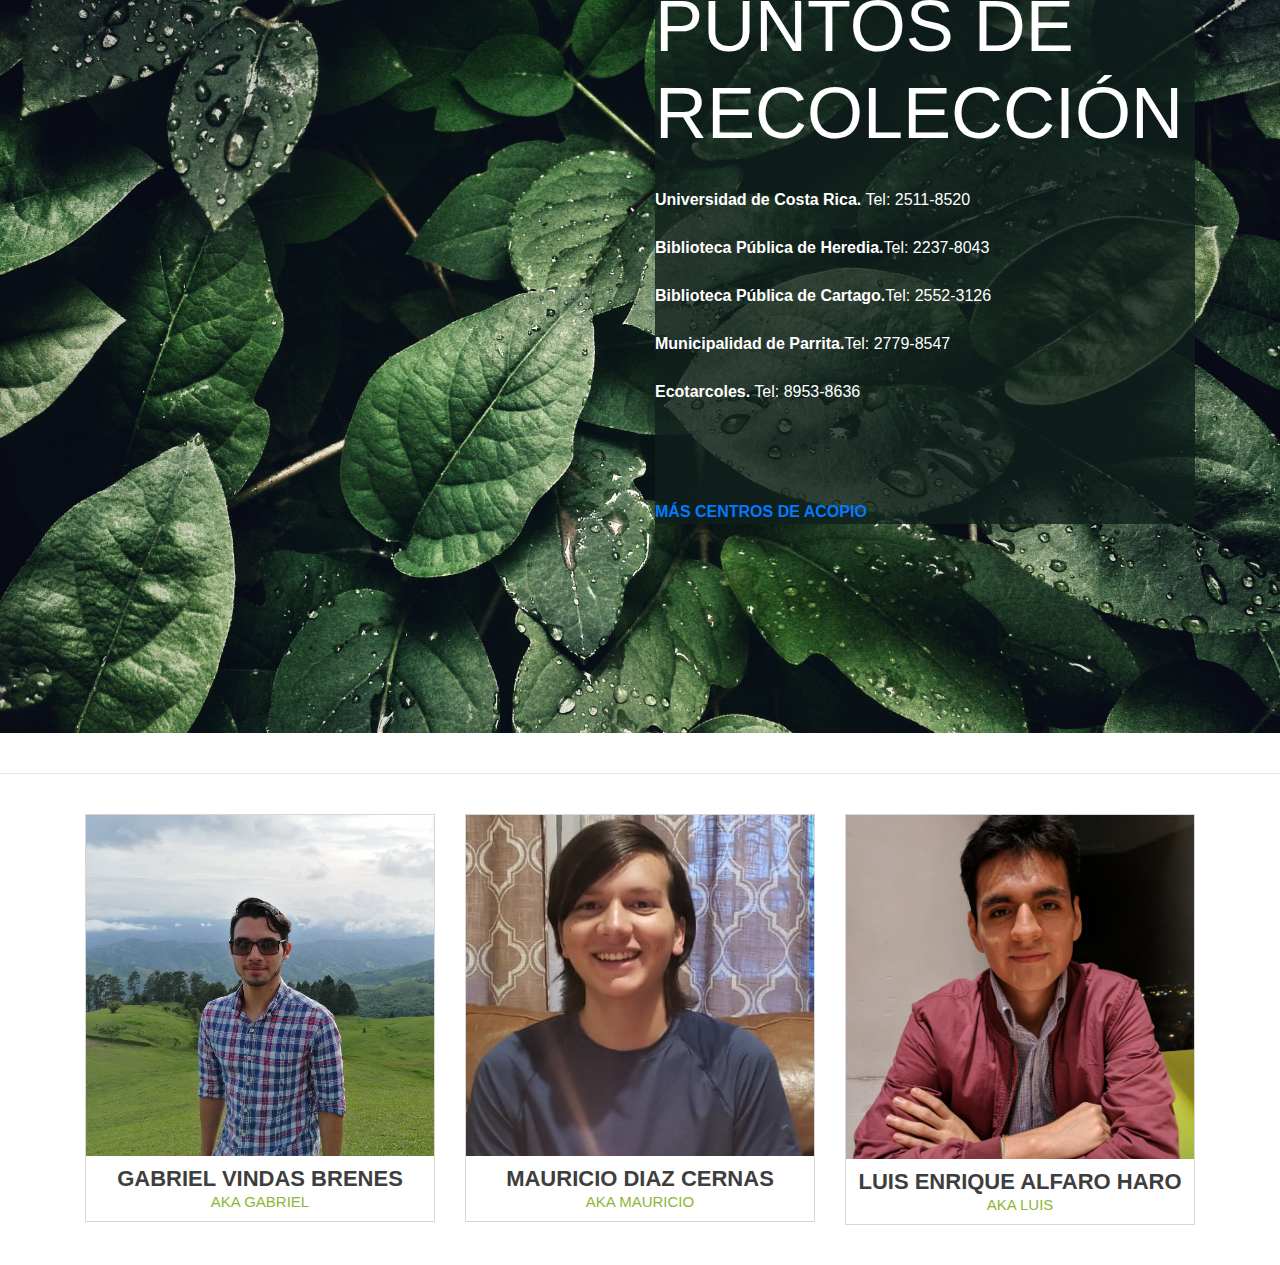
==== commit db1d9f7b: "Update ecobloque.html" ====
--- a/labs/ecobloque/ecobloque.html
+++ b/labs/ecobloque/ecobloque.html
@@ -19,7 +19,7 @@
 
 	<body>
 		<!-- Nav bar-->
-		<nav class="navbar navbar-expand-lg navbar-light bg-light">
+		<nav class="navbar navbar-expand-lg fixed-top navbar-light bg-light">
 		  <a class="navbar-brand" href="#"><img src="img/ecologo.png" width="50" height="50" class="d-inline-block align-center" alt="">Ecobloque</a>
 		  <button class="navbar-toggler" type="button" data-toggle="collapse" data-target="#navbarSupportedContent" aria-controls="navbarSupportedContent" aria-expanded="false" aria-label="Toggle navigation">
 		    <span class="navbar-toggler-icon"></span>
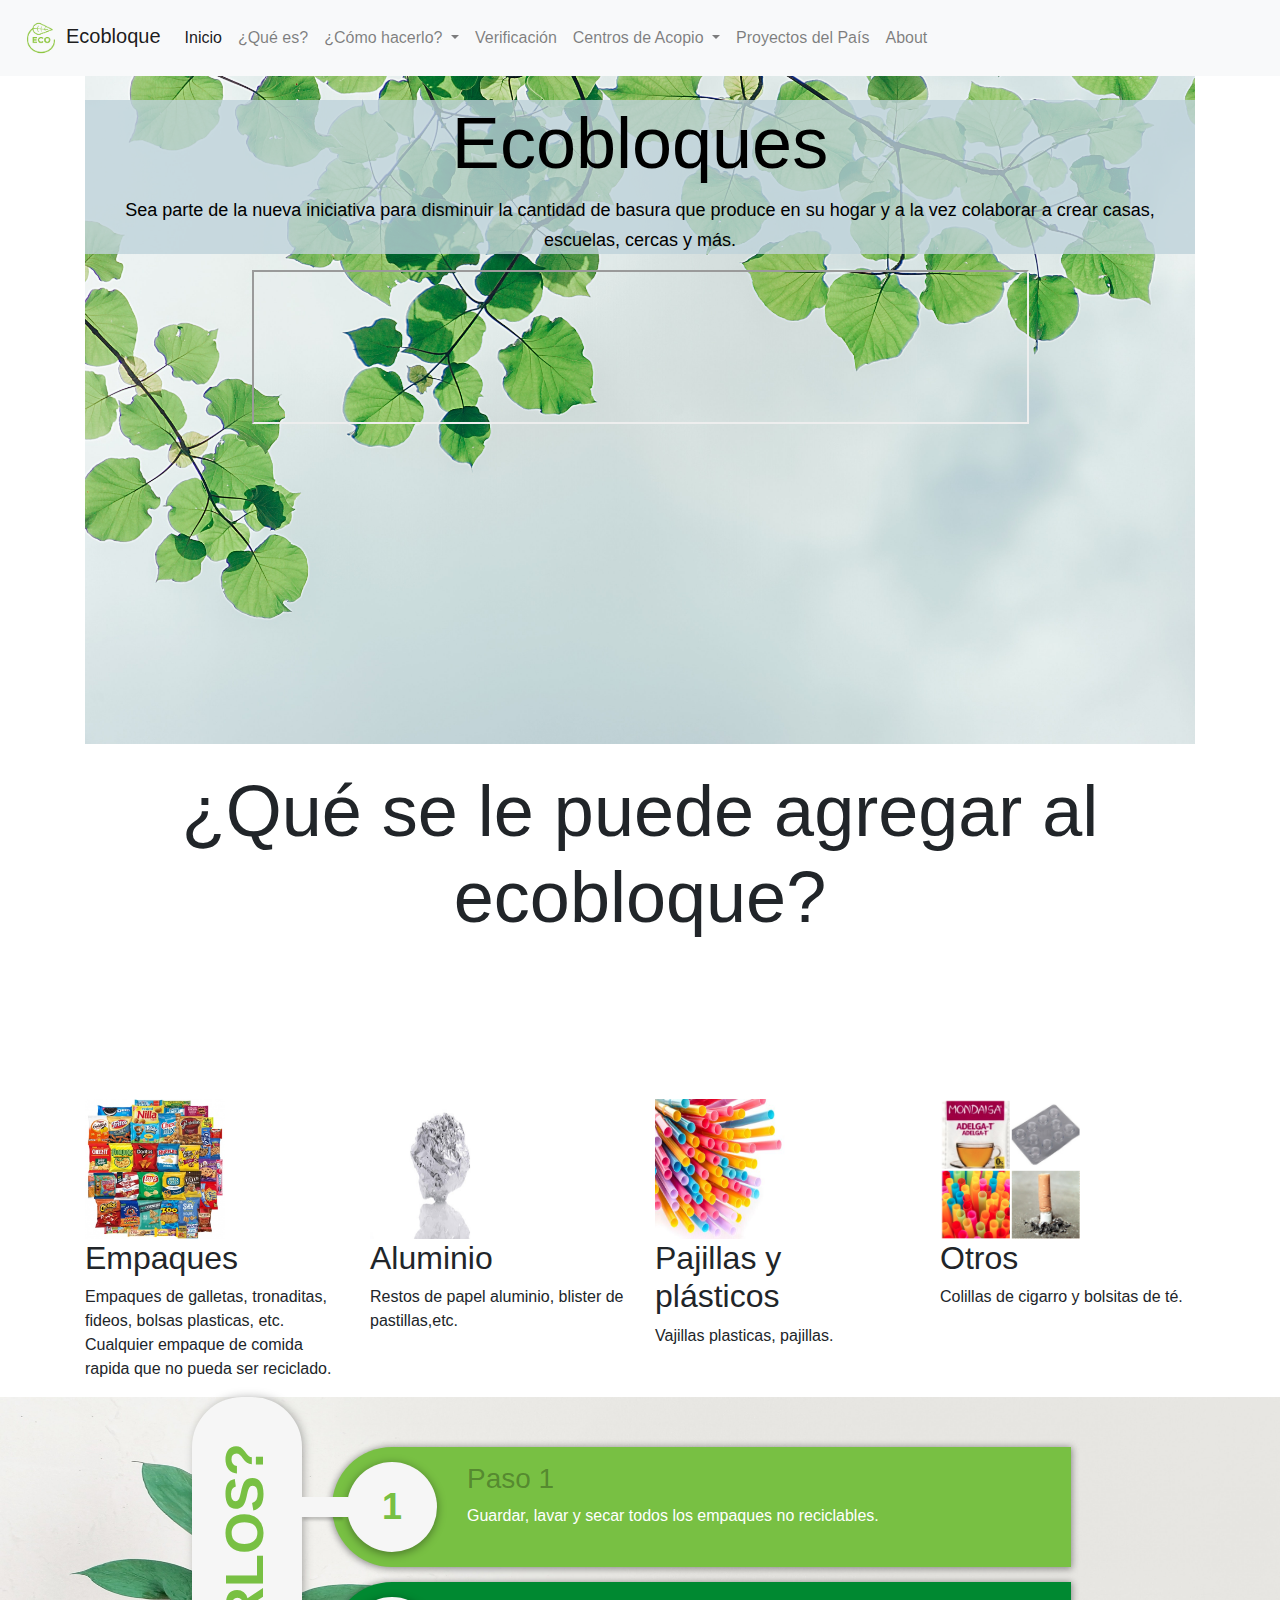
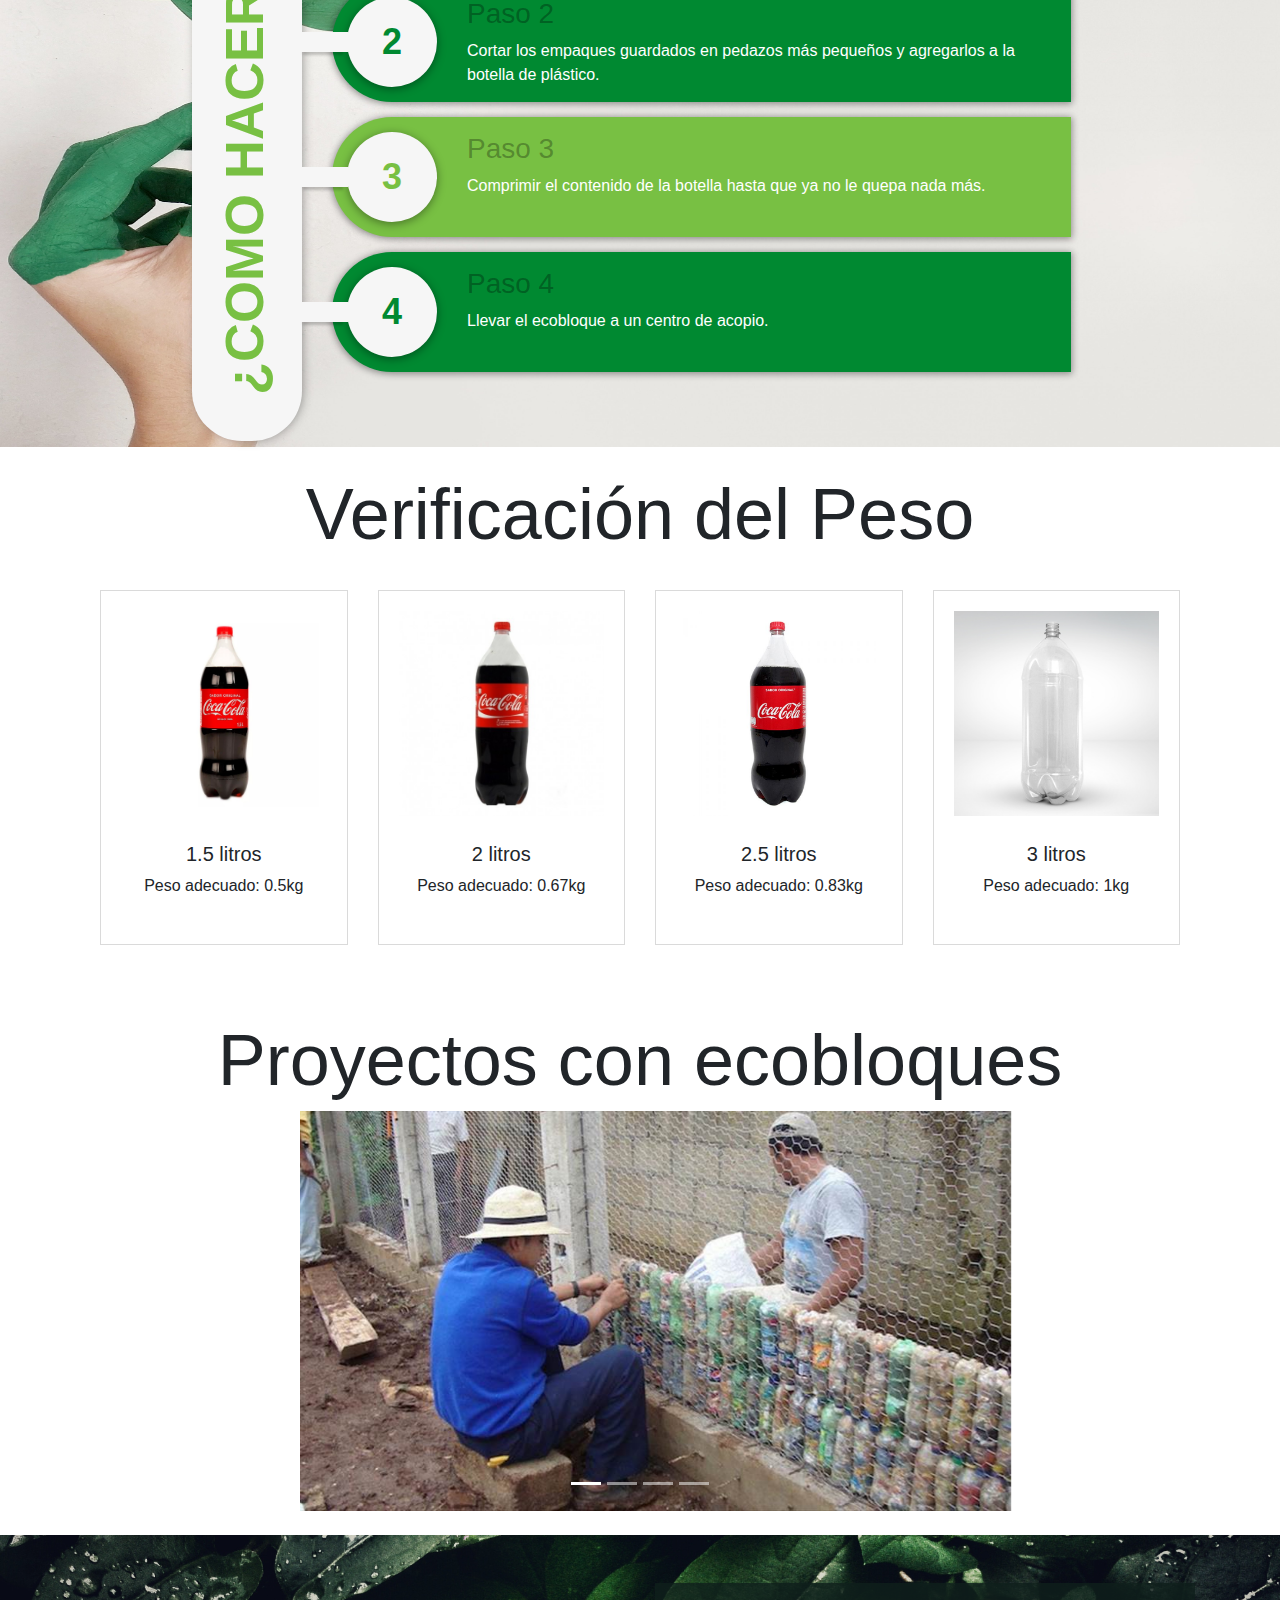
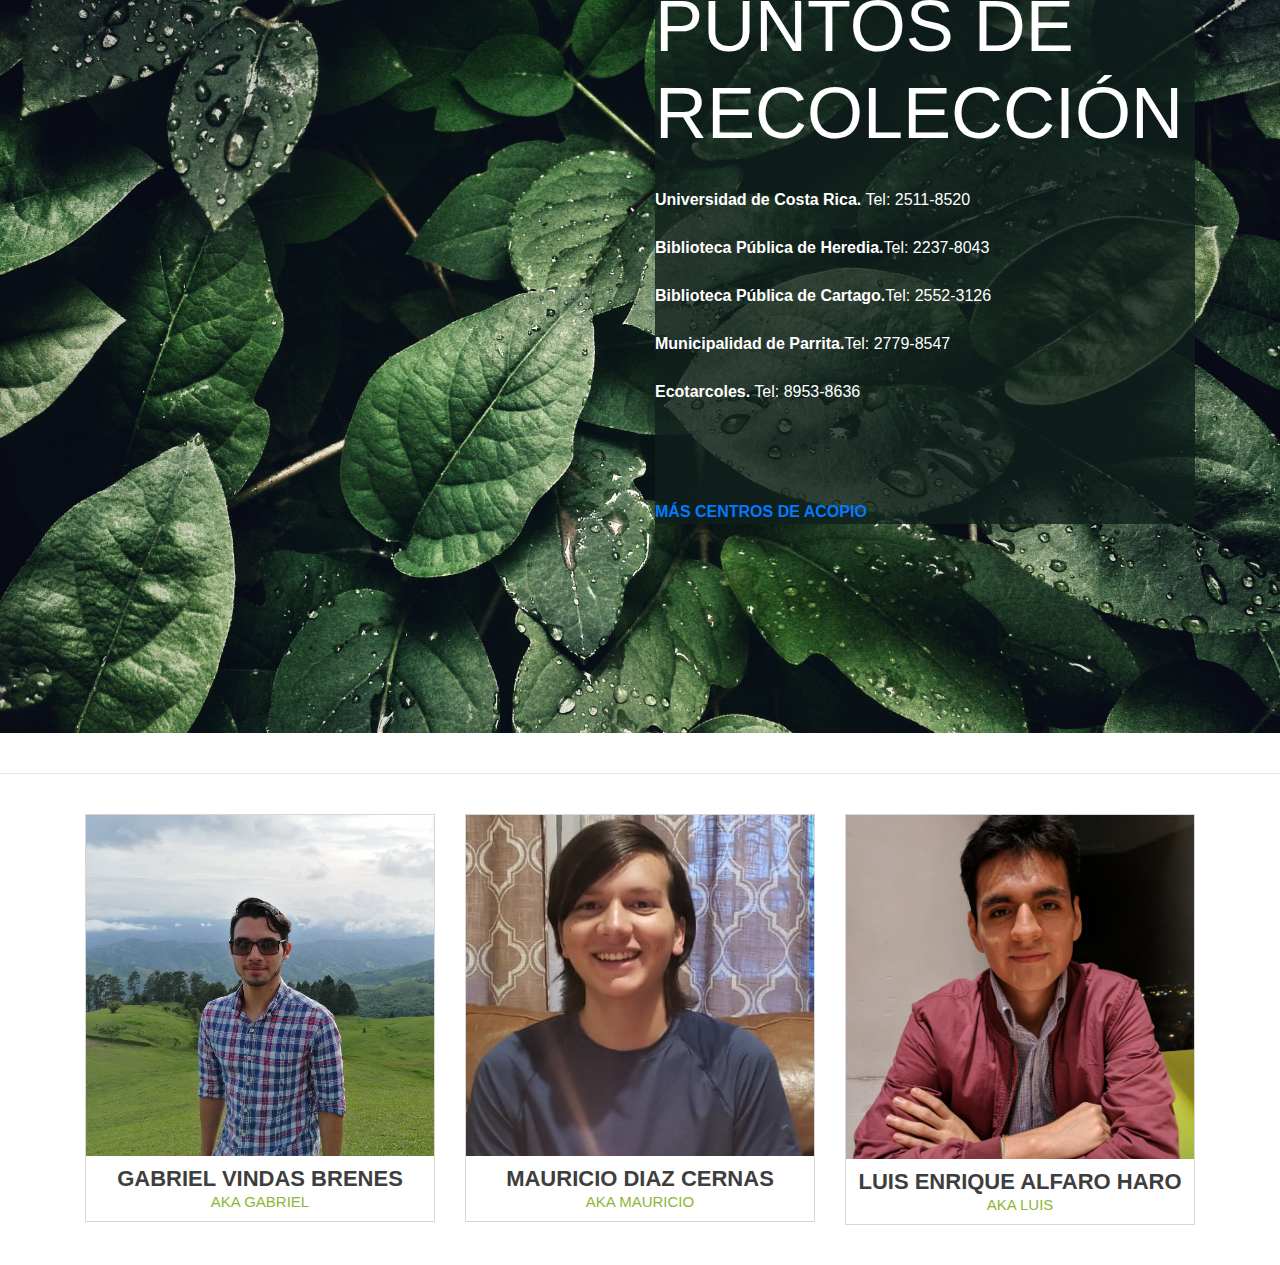
==== commit 5369d840: "Update ecobloque.html" ====
--- a/labs/ecobloque/ecobloque.html
+++ b/labs/ecobloque/ecobloque.html
@@ -77,9 +77,9 @@
 			        	<p class="lead">			          	
 		        		</p>
 		        	</div>
-
-		        	<video src="video/video.mp4" width="70%" controls><p>Problemas de reproduccion del video.</p>
-					</video>
+				<iframe width="70%" src="https://www.youtube.com/watch?v=pOl-H-g9U4Y"></iframe>
+		        	<!--<video src="video/video.mp4" width="70%" controls><p>Problemas de reproduccion del video.</p>
+					</video>-->
 
 	        	</div>			
 			</div>
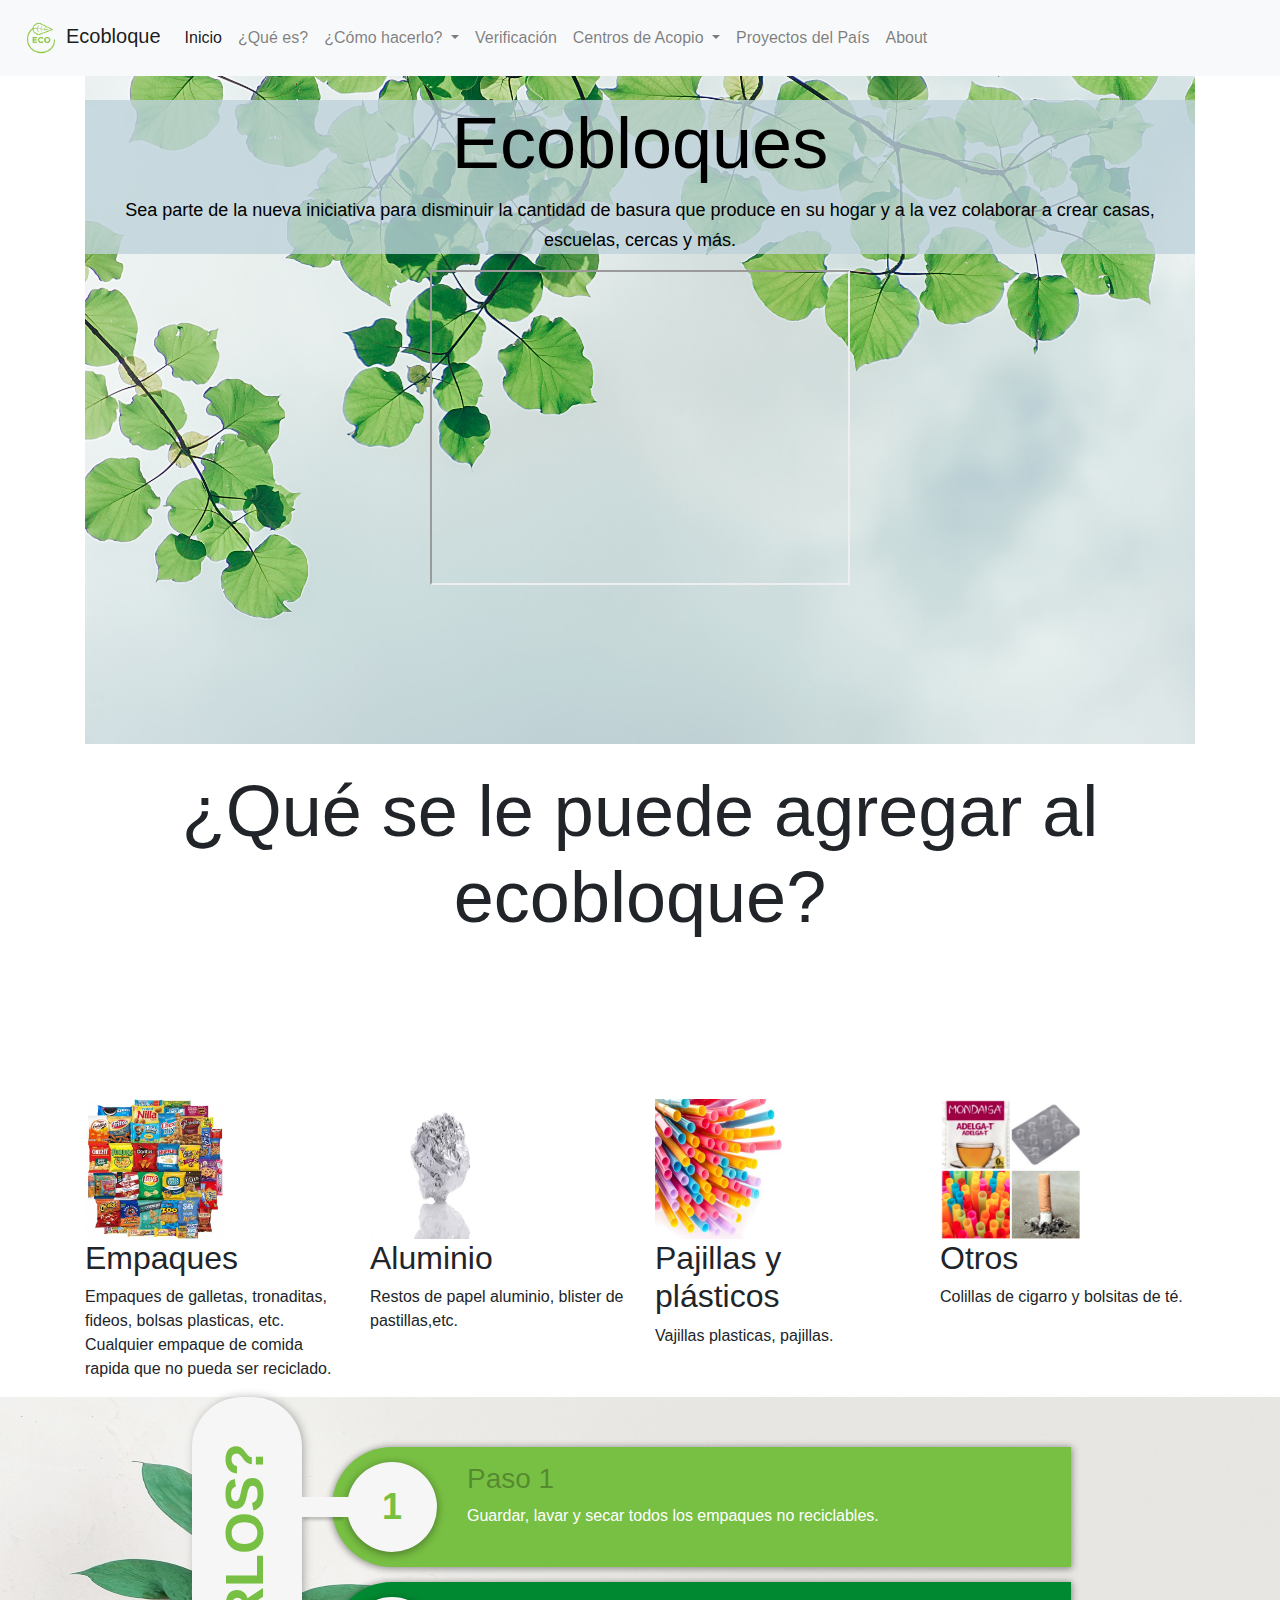
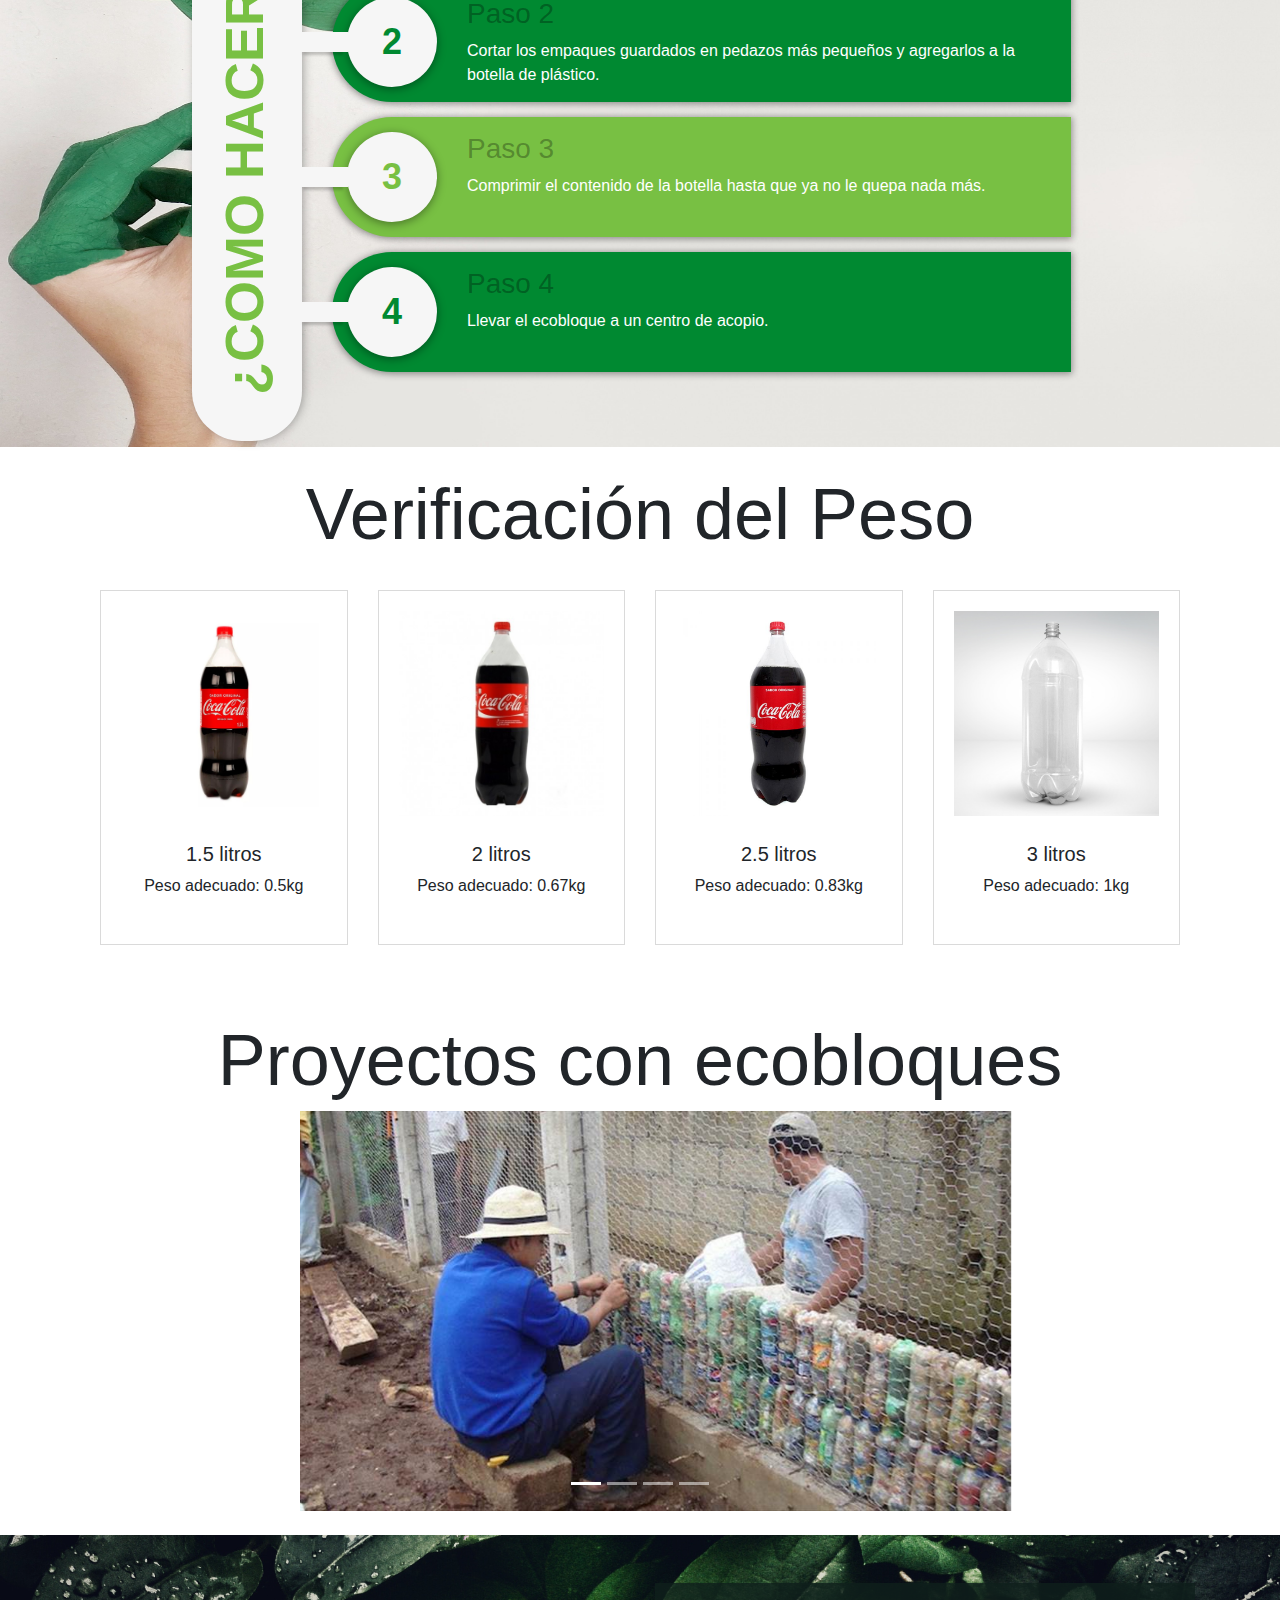
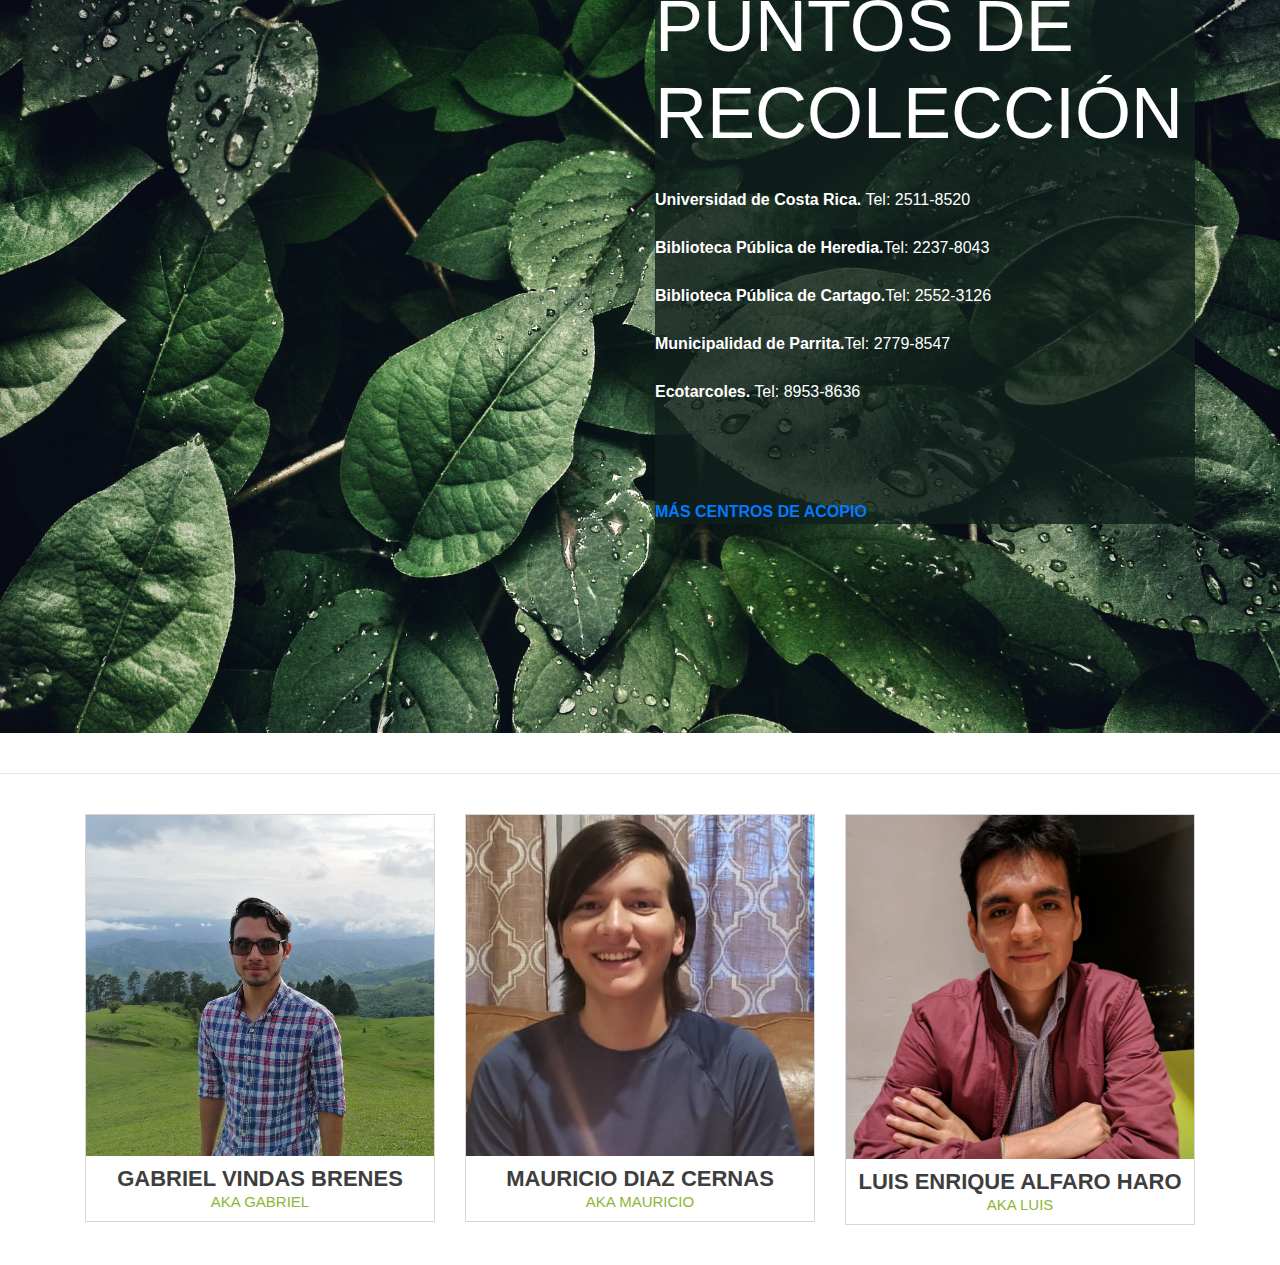
==== commit 51c6526a: "Update ecobloque.html" ====
--- a/labs/ecobloque/ecobloque.html
+++ b/labs/ecobloque/ecobloque.html
@@ -77,7 +77,7 @@
 			        	<p class="lead">			          	
 		        		</p>
 		        	</div>
-				<iframe width="70%" src="https://www.youtube.com/watch?v=pOl-H-g9U4Y"></iframe>
+				<iframe width="420" height="315" src="https://www.youtube.com/watch?v=pOl-H-g9U4Y"></iframe>
 		        	<!--<video src="video/video.mp4" width="70%" controls><p>Problemas de reproduccion del video.</p>
 					</video>-->
 
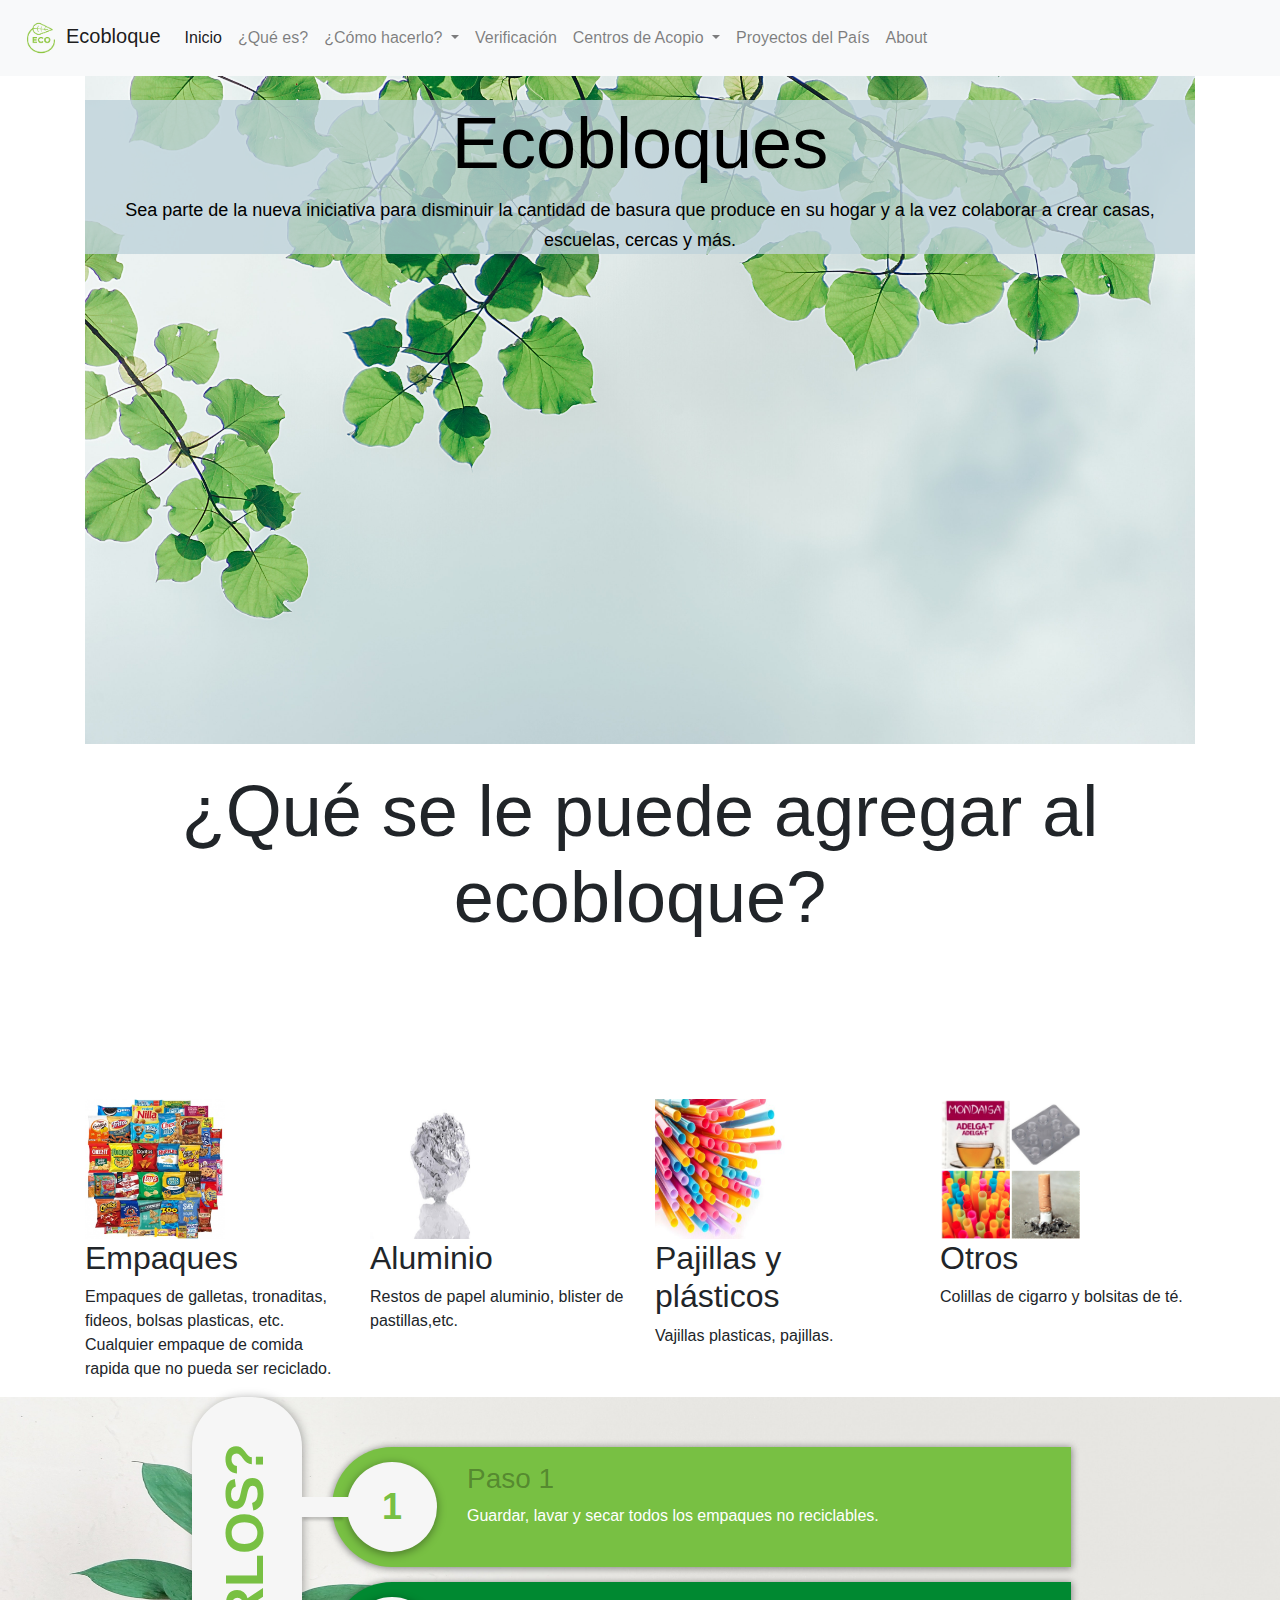
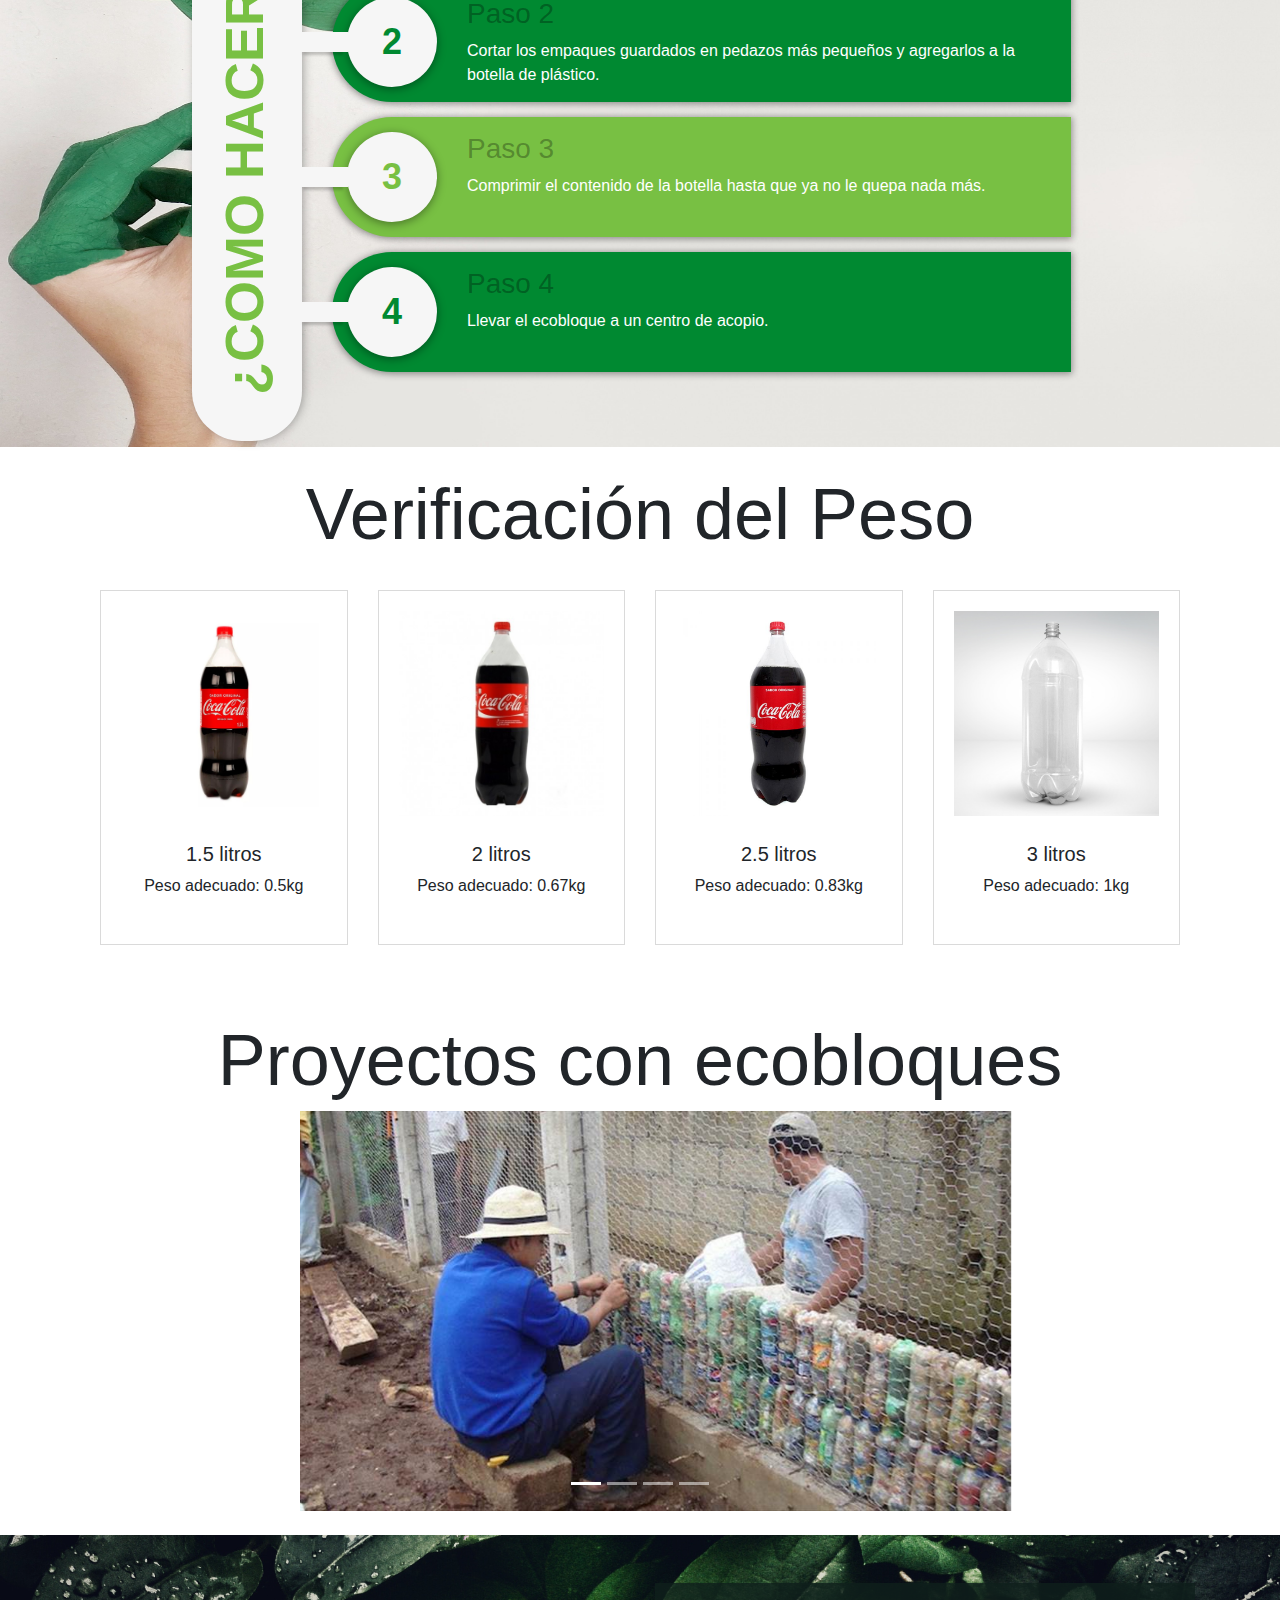
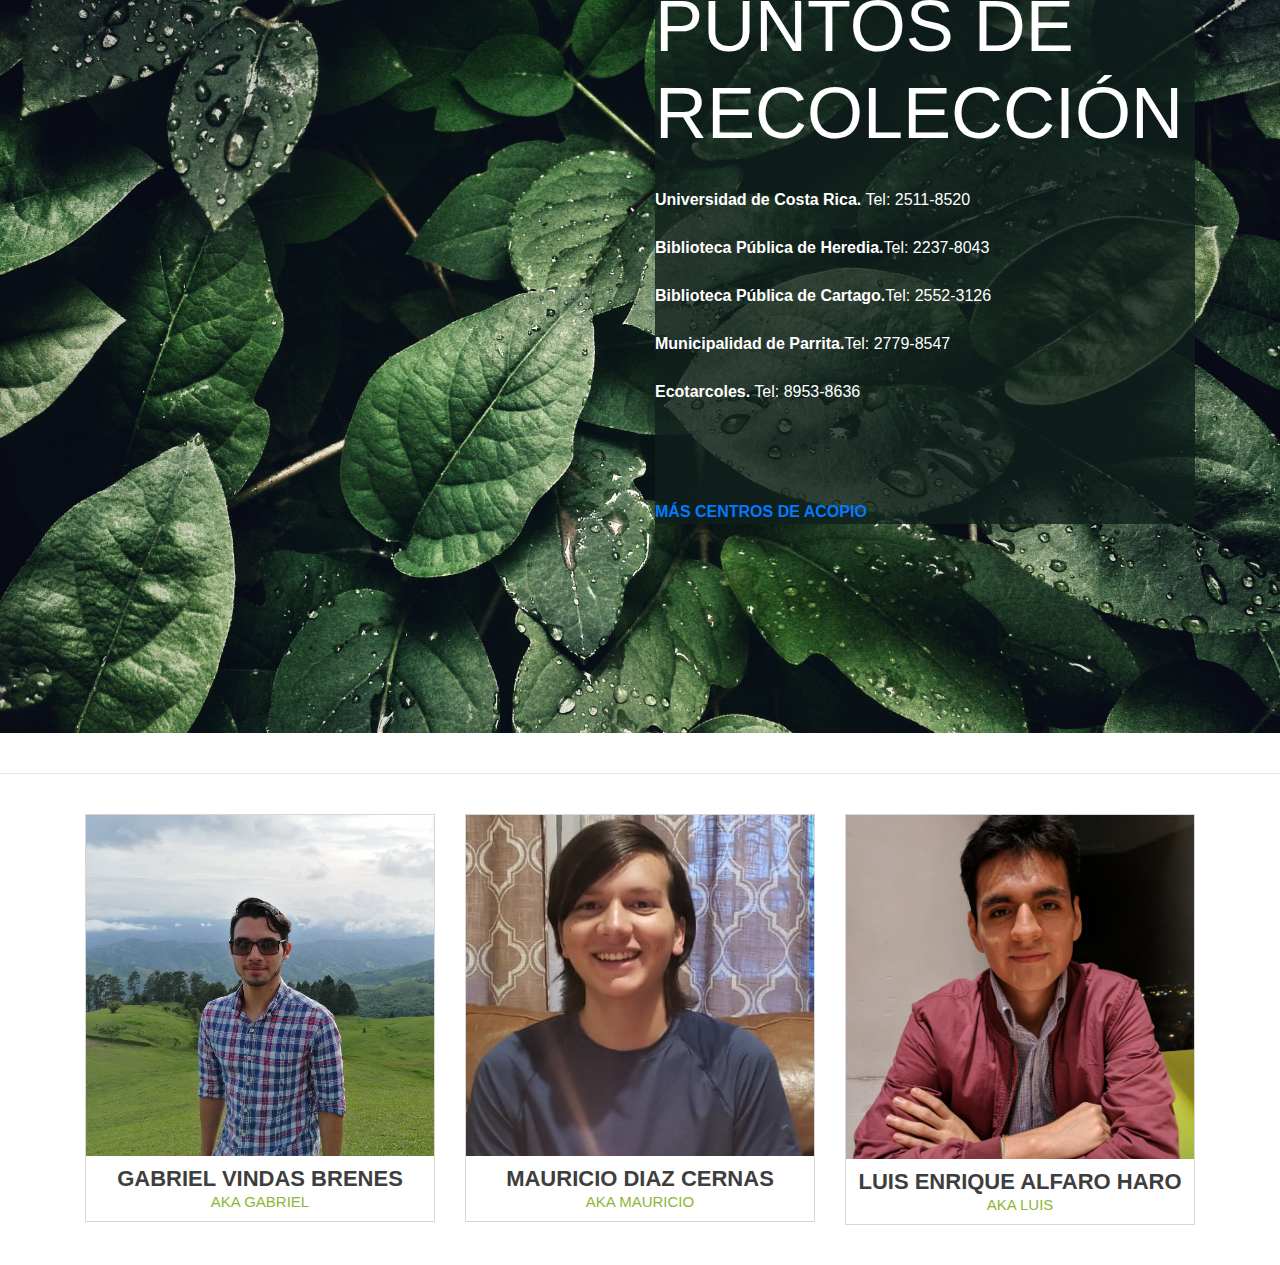
==== commit 30631596: "Update ecobloque.html" ====
--- a/labs/ecobloque/ecobloque.html
+++ b/labs/ecobloque/ecobloque.html
@@ -77,7 +77,7 @@
 			        	<p class="lead">			          	
 		        		</p>
 		        	</div>
-				<iframe width="420" height="315" src="https://www.youtube.com/watch?v=pOl-H-g9U4Y"></iframe>
+				<iframe width="560" height="315" src="https://www.youtube.com/embed/pOl-H-g9U4Y" frameborder="0" allow="accelerometer; autoplay; encrypted-media; gyroscope; picture-in-picture" allowfullscreen></iframe>
 		        	<!--<video src="video/video.mp4" width="70%" controls><p>Problemas de reproduccion del video.</p>
 					</video>-->
 
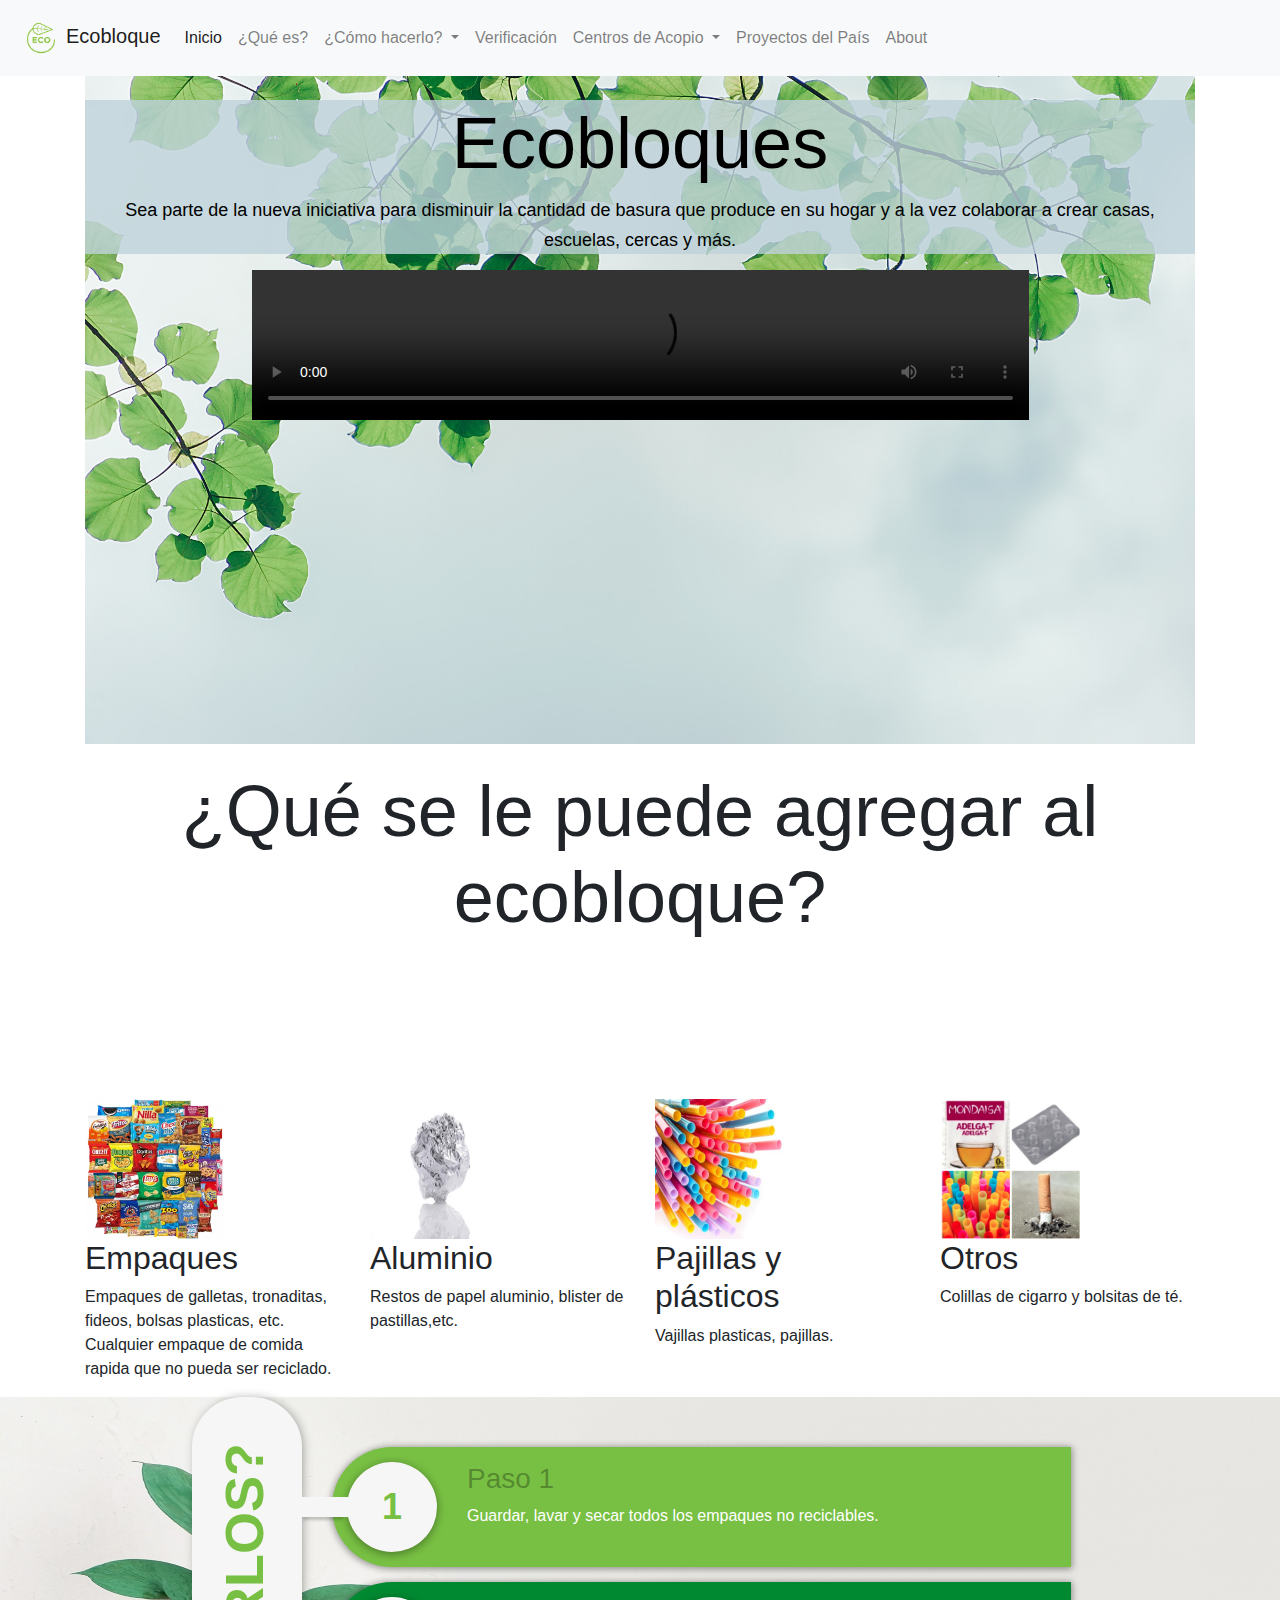
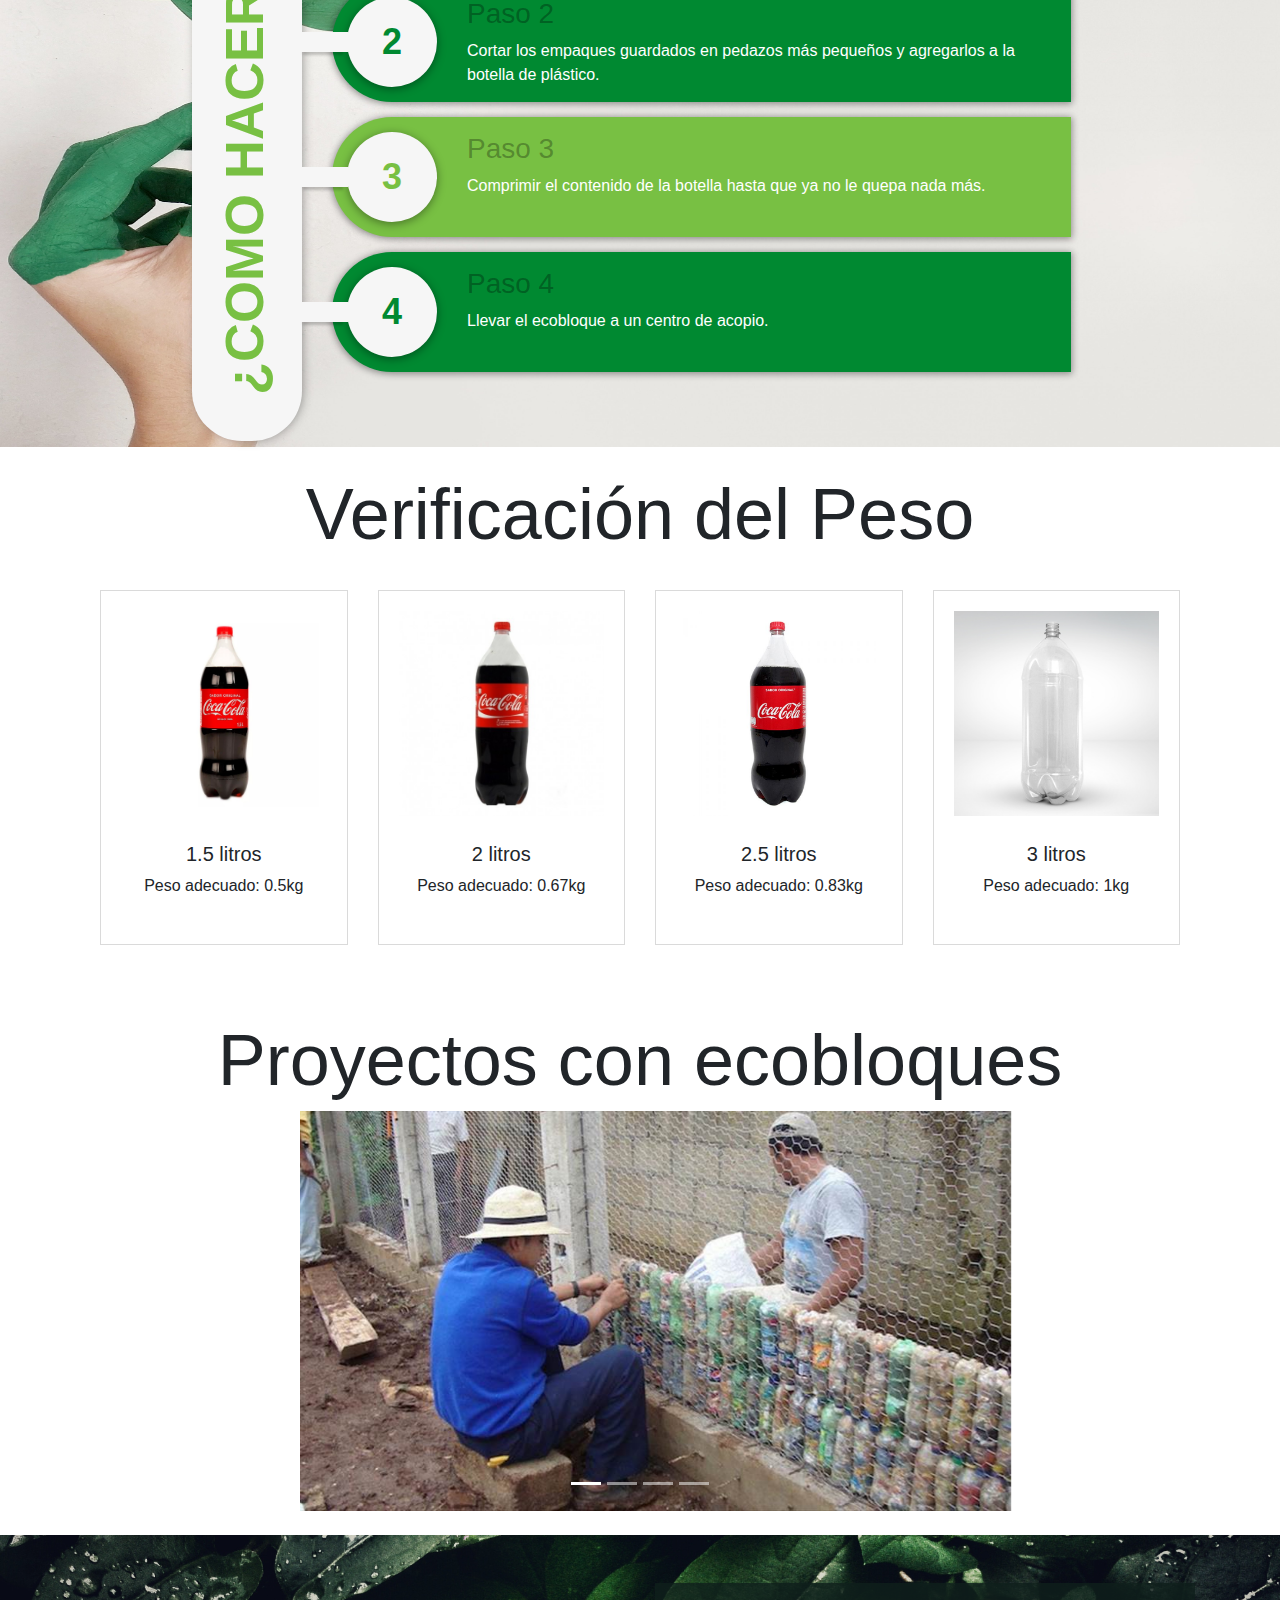
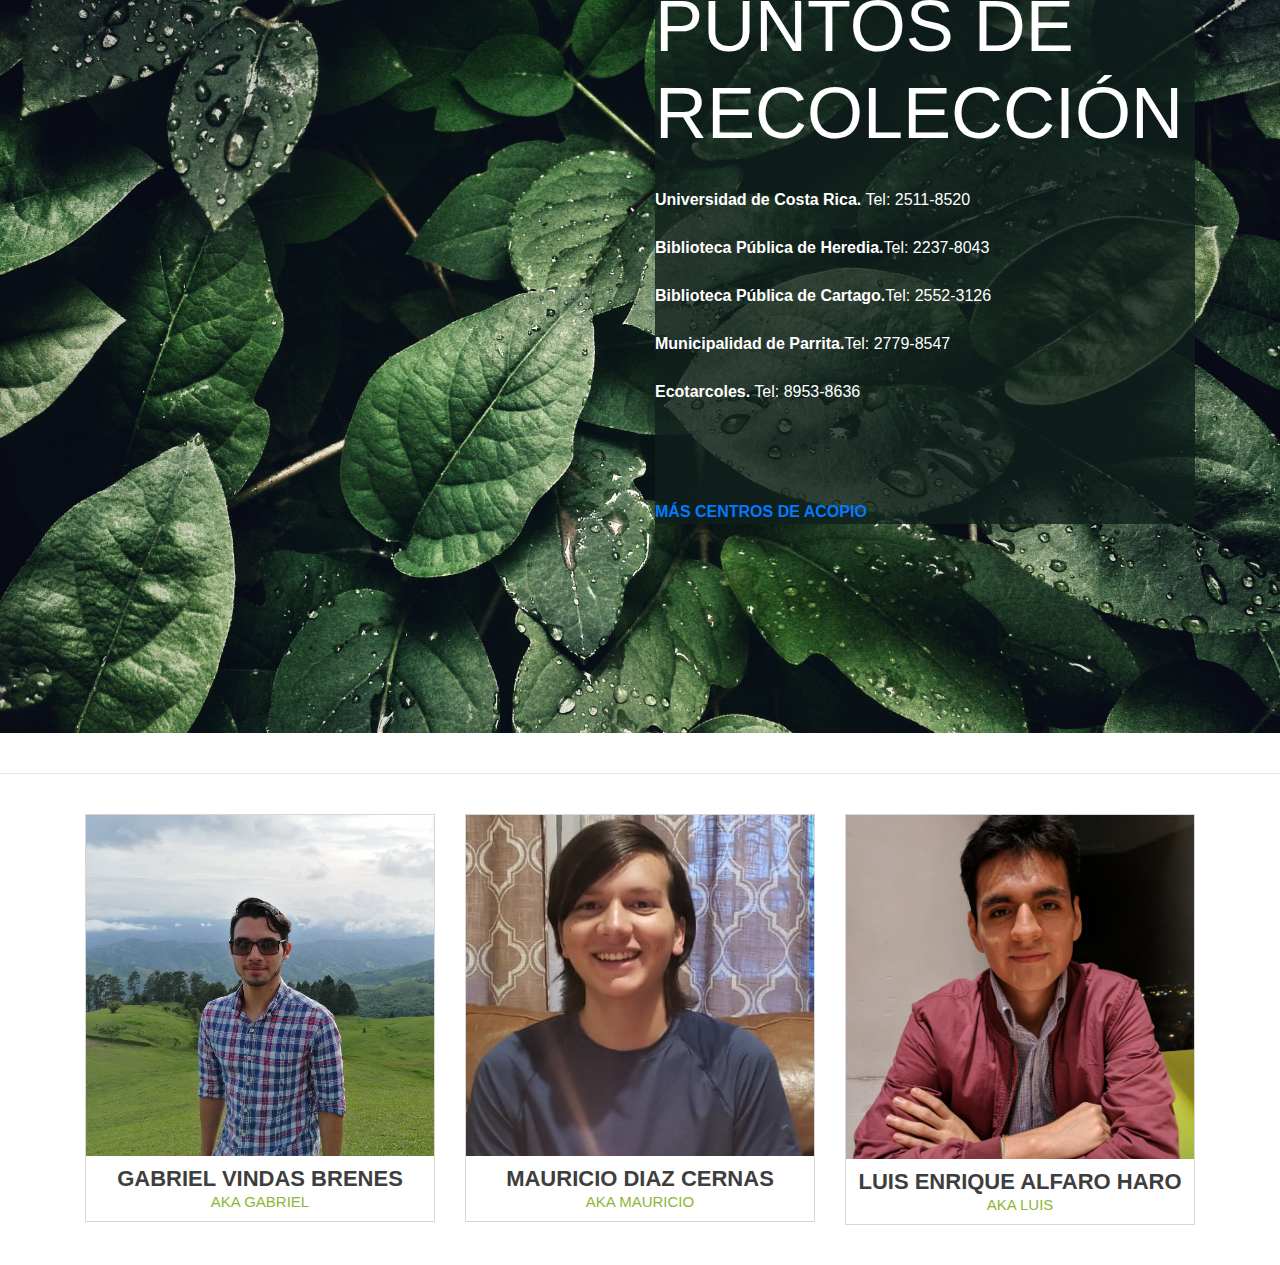
==== commit d788239e: "Update ecobloque.html" ====
--- a/labs/ecobloque/ecobloque.html
+++ b/labs/ecobloque/ecobloque.html
@@ -77,9 +77,9 @@
 			        	<p class="lead">			          	
 		        		</p>
 		        	</div>
-				<iframe width="560" height="315" src="https://www.youtube.com/embed/pOl-H-g9U4Y" frameborder="0" allow="accelerometer; autoplay; encrypted-media; gyroscope; picture-in-picture" allowfullscreen></iframe>
-		        	<!--<video src="video/video.mp4" width="70%" controls><p>Problemas de reproduccion del video.</p>
-					</video>-->
+				<!--<iframe width="560" height="315" src="https://www.youtube.com/embed/pOl-H-g9U4Y" frameborder="0" allow="accelerometer; autoplay; encrypted-media; gyroscope; picture-in-picture" allowfullscreen></iframe>-->
+		        	<video src="video/video.mp4" width="70%" controls><p>Problemas de reproduccion del video.</p>
+					</video>
 
 	        	</div>			
 			</div>
